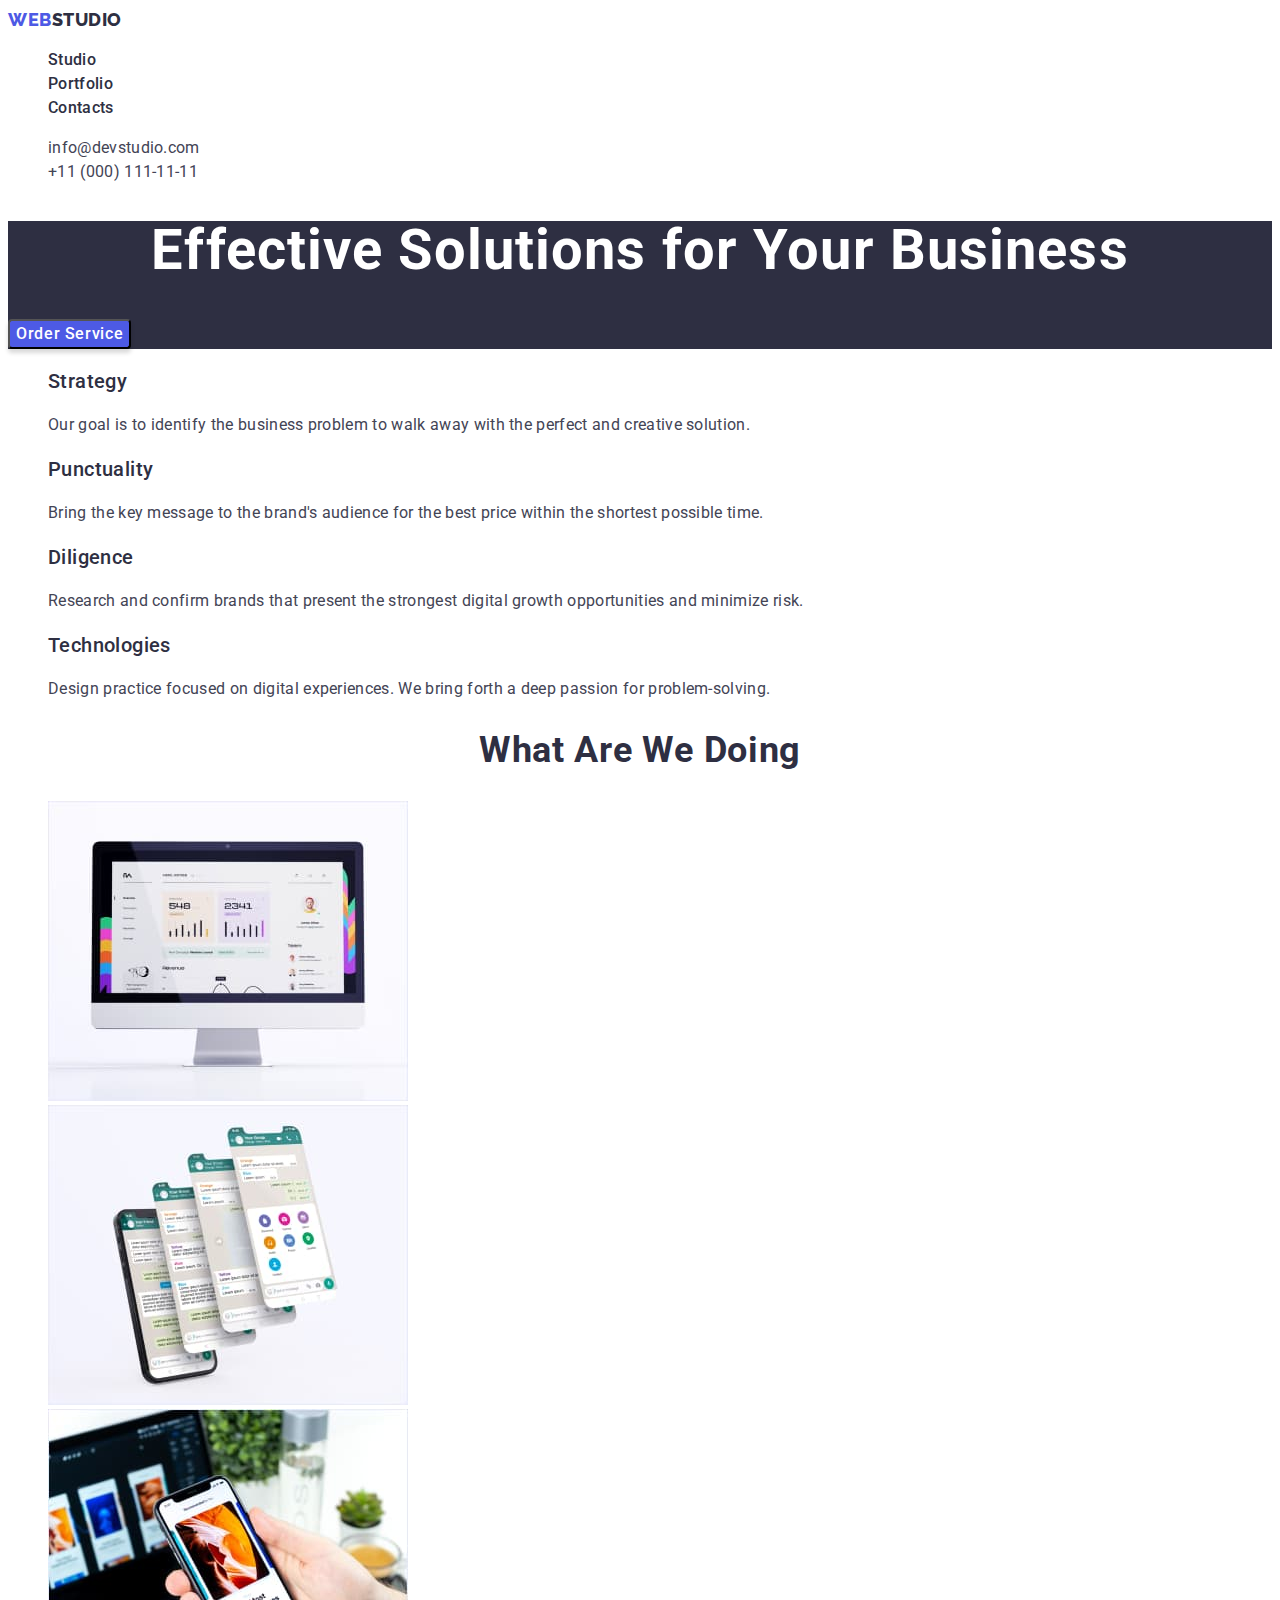
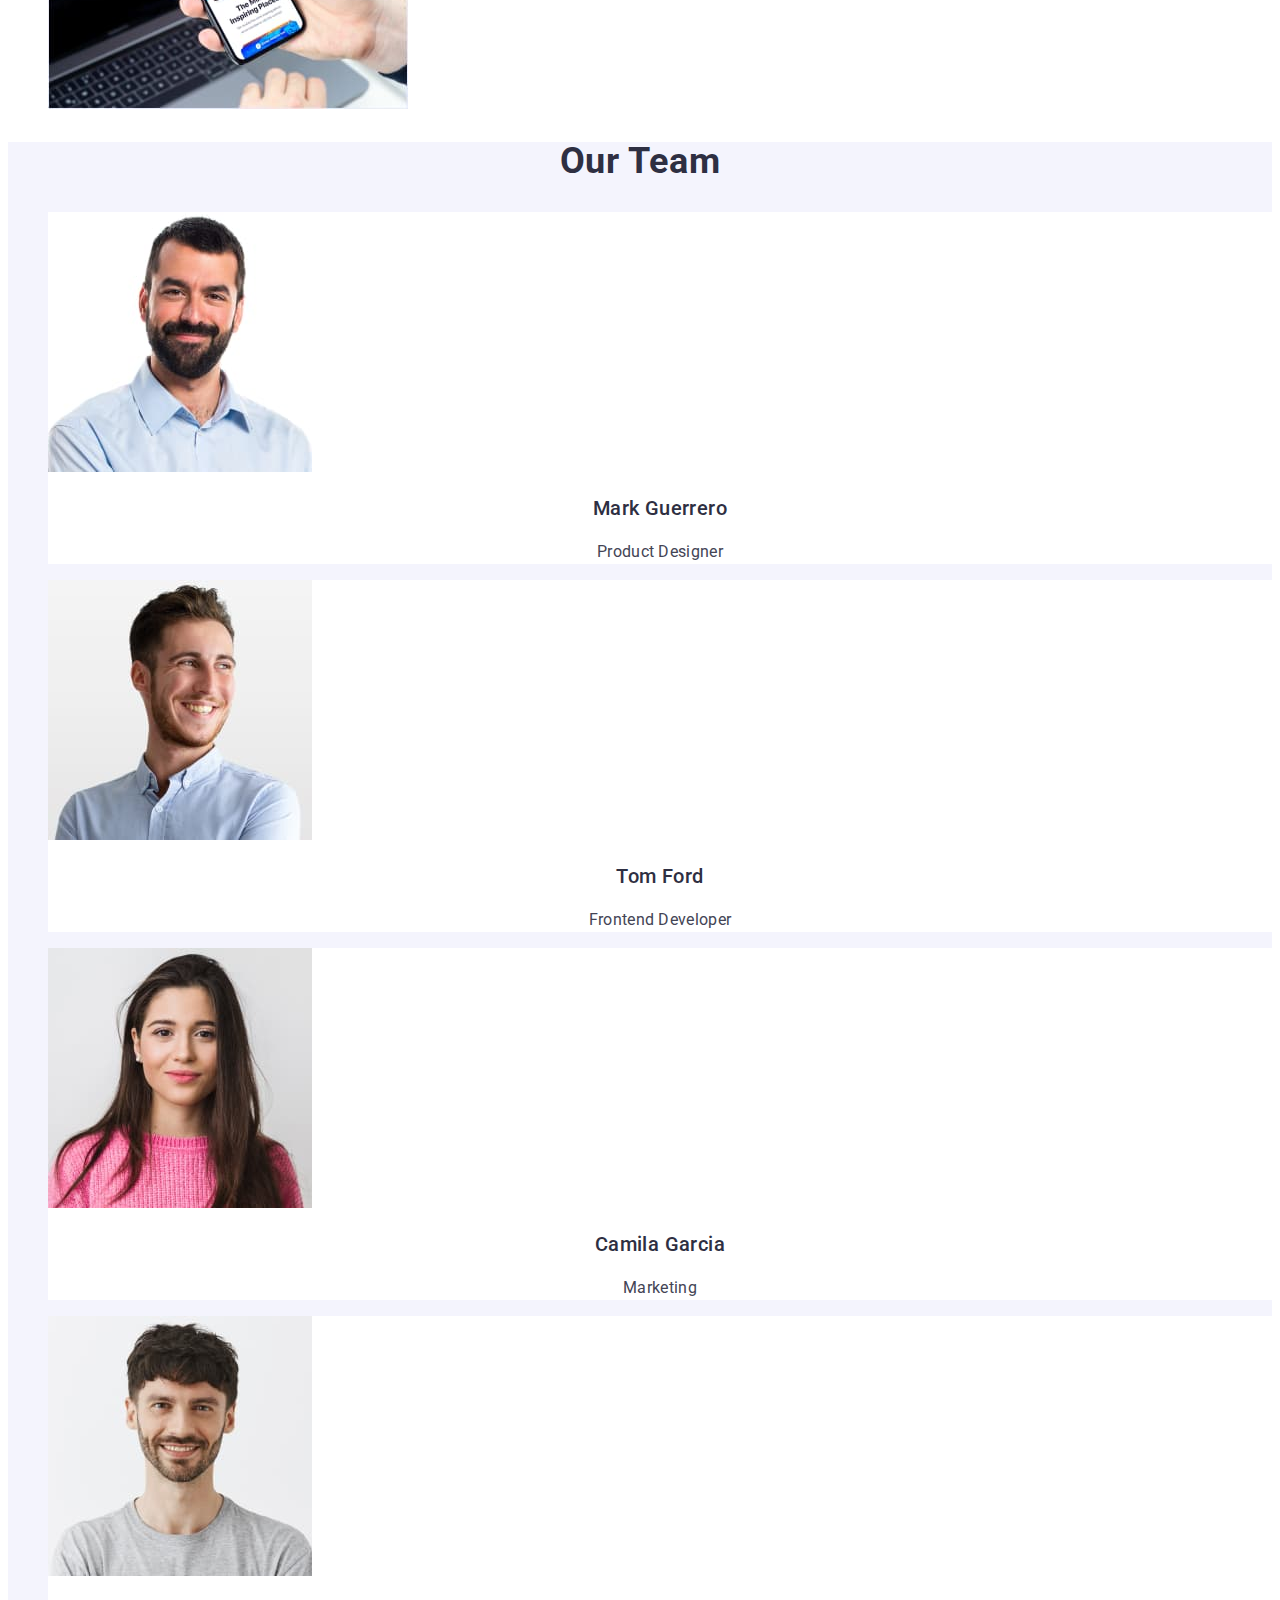
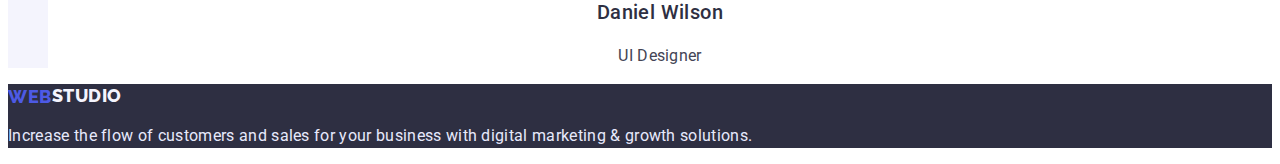
==== index.html @ 4cf808f2 "Initial commit" ====
<!DOCTYPE html>
<html lang="en">
  <head>
    <meta charset="UTF-8" />
    <meta http-equiv="X-UA-Compatible" content="IE=edge" />
    <meta name="viewport" content="width=device-width, initial-scale=1.0" />
    <title>Document</title>
    <link rel="preconnect" href="https://fonts.googleapis.com" />
    <link rel="preconnect" href="https://fonts.gstatic.com" crossorigin />
    <link
      href="https://fonts.googleapis.com/css2?family=Raleway:wght@800&family=Roboto:wght@400;500;700;900&display=swap"
      rel="stylesheet"
    />

    <link rel="stylesheet" href="./css/styles.css" />
  </head>
  <body class="body">
    <header class="header">
      <nav class="header-nav">
        <a class="logo link" href="./index.html"
          >Web<span class="header-logo">Studio</span></a
        >
        <ul class="header-list list">
          <li class="header-item">
            <a class="header-link link" href="./index.html">Studio</a>
          </li>
          <li class="header-item">
            <a class="header-link link" href="./portfolio.html">Portfolio</a>
          </li>
          <li class="header-item">
            <a class="header-link link" href="">Contacts</a>
          </li>
        </ul>
      </nav>
      <address class="adress">
        <ul class="address-list list">
          <li>
            <a class="address-mail link" href="mailto:info@devstudio.com"
              >info@devstudio.com</a
            >
          </li>
          <li>
            <a class="address-mail link" href="tel:+110001111111"
              >+11 (000) 111-11-11</a
            >
          </li>
        </ul>
      </address>
    </header>
    <main>
      <!-- section-1 -->
      <section class="hero">
        <h1 class="title">Effective Solutions for Your Business</h1>
        <button class="hero-button button" type="button">Order Service</button>
      </section>
      <!-- section-2 -->
      <section class="about">
        <h2 hidden class="hidden">About us</h2>
        <ul class="about-list list">
          <li>
            <h3 class="title-about">Strategy</h3>

            <p class="title-text">
              Our goal is to identify the business problem to walk away with the
              perfect and creative solution.
            </p>
          </li>

          <li>
            <h3 class="title-about">Punctuality</h3>

            <p class="title-text">
              Bring the key message to the brand's audience for the best price
              within the shortest possible time.
            </p>
          </li>

          <li>
            <h3 class="title-about">Diligence</h3>

            <p class="title-text">
              Research and confirm brands that present the strongest digital
              growth opportunities and minimize risk.
            </p>
          </li>

          <li>
            <h3 class="title-about">Technologies</h3>

            <p class="title-text">
              Design practice focused on digital experiences. We bring forth a
              deep passion for problem-solving.
            </p>
          </li>
        </ul>
      </section>
      <!-- section-3 -->
      <section class="programs">
        <h2 class="programs-title">What are we doing</h2>
        <ul class="programs-item list">
          <li class="programs-list">
            <img
              src="./images/img-1.jpg"
              alt="gadgets"
              width="360"
              height="300"
            />
          </li>
          <li class="programs-list">
            <img
              src="./images/img-2.jpg"
              alt="gadgets"
              width="360"
              height="300"
            />
          </li>
          <li class="programs-list">
            <img
              src="./images/img-3.jpg"
              alt="gadgets"
              width="360"
              height="300"
            />
          </li>
        </ul>
      </section>
      <!-- section-4 -->
      <section class="team">
        <h2 class="team-title">Our Team</h2>
        <ul class="team-item list">
          <li class="team-list">
            <img
              src="./images/img.jpg"
              alt="work people"
              width="264"
              height="260"
            />

            <h3 class="team-title-link">Mark Guerrero</h3>
            <p class="team-text">Product Designer</p>
          </li>

          <li class="team-list">
            <img
              src="./images/img-1.1.jpg"
              alt="work people"
              width="264"
              height="260"
            />

            <h3 class="team-title-link">Tom Ford</h3>
            <p class="team-text">Frontend Developer</p>
          </li>

          <li class="team-list">
            <img
              src="./images/img-2.2.jpg"
              alt="work people"
              width="264"
              height="260"
            />

            <h3 class="team-title-link">Camila Garcia</h3>
            <p class="team-text">Marketing</p>
          </li>

          <li class="team-list">
            <img
              src="./images/img-3.3.jpg"
              alt="work people"
              width="264"
              height="260"
            />

            <h3 class="team-title-link">Daniel Wilson</h3>
            <p class="team-text">UI Designer</p>
          </li>
        </ul>
      </section>
    </main>
    <!-- footer -->
    <footer class="footer">
      <a class="logo link" href="./index.html"
        >Web<span class="footer-logo">Studio</span></a
      >

      <p class="footer-text">
        Increase the flow of customers and sales for your business with digital
        marketing & growth solutions.
      </p>
    </footer>
  </body>
</html>
---- css/styles.css ----
body {
    font-family: 'Roboto', sans-serif;
    color: #434455
}
:root {
        --main-title-color: #ffffff ;
        --second-title-color: #2E2F42;
        --paragraph-title-font-family: 'Roboto',
        sans-serif;
        --adres-title-color: #434455;
        
}



/* логотип ----------------------------------------------------------*/
.link {
        text-decoration: none;
}


.logo {
        font-style: normal;
        font-weight: 800;
        font-family: 'Raleway', sans-serif;
        font-size: 18px;
        line-height: 1.17;
        display: flex;
        align-items: center;
        letter-spacing: 0.03em;
        text-transform: uppercase;
        color: #4D5AE5;
}


.header-logo {
        font-style: normal;
        font-weight: 800;
        font-family: 'Raleway', sans-serif;
        font-size: 18px;
        line-height: 1.33;
        display: flex;
        align-items: center;
        letter-spacing: 0.03em;
        text-transform: uppercase;
        color: #2E2F42;
}
/* адреса------------------------------------------------------------- */



.link {
        text-decoration: none;

}

.list {
        list-style: none;
}

.header-link {
        font-weight: 500;
        font-size: 16px;
        line-height: 1.5;
        letter-spacing: 0.02em;
        color: #2E2F42;
}
.link:is(:hover, :focus, :active) {
        color: #404bbf
}

.adress {
        font-style: normal;
}

.address-mail {
        font-family: var(--paragraph-title-font-family);
        font-weight: 400;
        font-size: 16px;
        line-height: 1.5;
        letter-spacing: 0.02em;
        color: var(--adres-title-color);
}
    
.address-tel {
        
        font-family: var(--paragraph-title-font-family);
        font-weight: 400;
        font-size: 16px;
        line-height: 1.5;
        letter-spacing: 0.02em;
        color: var(--adres-title-color);
}


/* секція 1 ---------------------------------------------------*/
.title {
        font-style: normal;
        font-weight: 700;
        font-size: 56px;
        line-height: 1.07;
        text-align: center;
        letter-spacing: 0.02em;
        color: #FFFFFF;
        
}

/* кнопки ---------------------------------------------*/
.hero-button{
        font-family: var(--paragraph-title-font-family);
        font-style: normal;
        font-weight: 500;
        font-size: 16px;
        line-height: 1.5;
        display: flex;
        align-items: center;
        letter-spacing: 0.04em;
        color: #FFFFFF;
        background: #4D5AE5;
        box-shadow: 0px 4px 4px rgba(0, 0, 0, 0.15);
        border-radius: 4px;
        cursor: pointer
}
.button:is(:hover, :focus, :active) {
        color: #FFFFFF;
        background: #404BBF;
}

.hero-btn-list {
        font-family: var(--paragraph-title-font-family);
        font-style: normal;
        font-weight: 500;
        font-size: 16px;
        line-height: 1.5;
        display: flex;
        align-items: center;
        text-align: center;
        letter-spacing: 0.04em;
        color: #4D5AE5;
        background: #F4F4FD;
        cursor: pointer

}


.btn:hover {
        color: #FFFFFF;
        background: #404BBF;
}

.btn:focus {
        color:#FFFFFF;
        background: #404BBF;
}
.btn:active {
        color: #FFFFFF;
}



/* hero -------------------------------------------*/


.hero {
background: var(--second-title-color);
}



/* секція  2 ----------------------------------------------------*/


.title-about {
        font-style: normal;
        font-weight: 500;
        font-size: 20px;
        line-height: 1.2;
        letter-spacing: 0.02em;
        color: var(--second-title-color);
}

.title-text {
        
        font-size: 16px;
        line-height: 1.5;
        letter-spacing: 0.02em;
        color: var(--adres-title-color);
}


/* секція  3 ----------------------------------------------------------*/
.list {
        list-style: none;
}
.programs-title {
        font-style: normal;
        font-weight: 700;
        font-size: 36px;
        line-height: 1.11;
        text-align: center;
        letter-spacing: 0.02em;
        text-transform: capitalize;
        color: #2E2F42;
}
/* секція  4 ----------------------------------------------------*/
.team {
        background: #F4F4FD;
}
.team-list {
        background: #FFFFFF;
                
}

.team-title {
        font-style: normal;
        font-weight: 700;
        font-size: 36px;
        line-height: 1.11;
        text-align: center;
        letter-spacing: 0.02em;
        text-transform: capitalize;
        color: #2E2F42;
}



.team-title-link {
        font-style: normal;
        font-weight: 500;
        font-size: 20px;
        line-height: 1.2;
        text-align: center;
        letter-spacing: 0.02em;
        color: #2E2F42;
}

.team-text {
        
        font-size: 16px;
        line-height: 1.5;
        text-align: center;
        letter-spacing: 0.02em;
        color: var(--adres-title-color);
}


/* футер -----------------------------------------------------------*/

.logo {
        font-style: normal;
        font-weight: 800;
        font-family: 'Raleway', sans-serif;
        font-size: 18px;
        line-height: 1.17;
        display: flex;
        align-items: center;
        letter-spacing: 0.03em;
        text-transform: uppercase;
        color: #4D5AE5;
}


.footer-logo {
        font-style: normal;
        font-weight: 800;
        font-family: 'Raleway', sans-serif;
        font-size: 18px;
        line-height: 1.33;
        display: flex;
        align-items: center;
        letter-spacing: 0.03em;
        text-transform: uppercase;
        color: #f4f4fd;
}

.footer-text {
        
        font-size: 16px;
        line-height: 1.5;
        letter-spacing: 0.02em;
        color: #E7E9FC;
        
}
.footer {
background: var(--second-title-color);
}
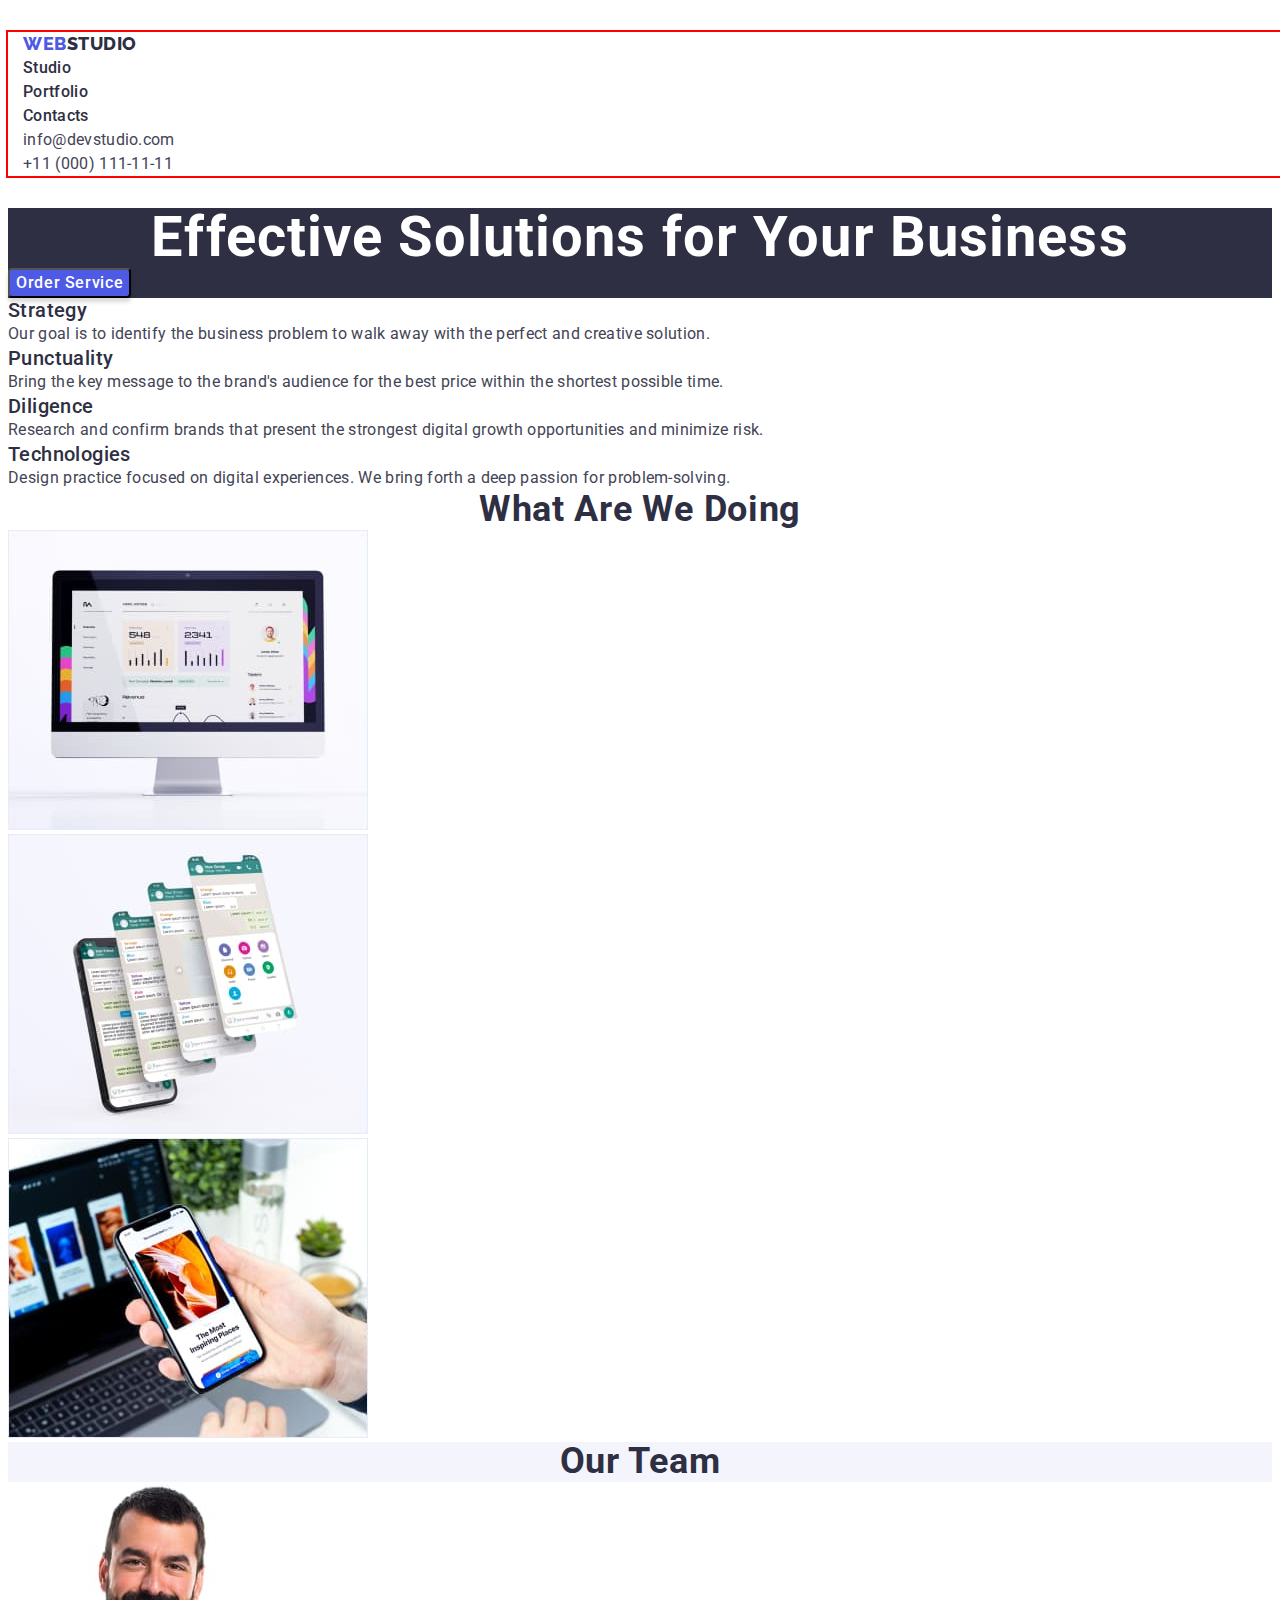
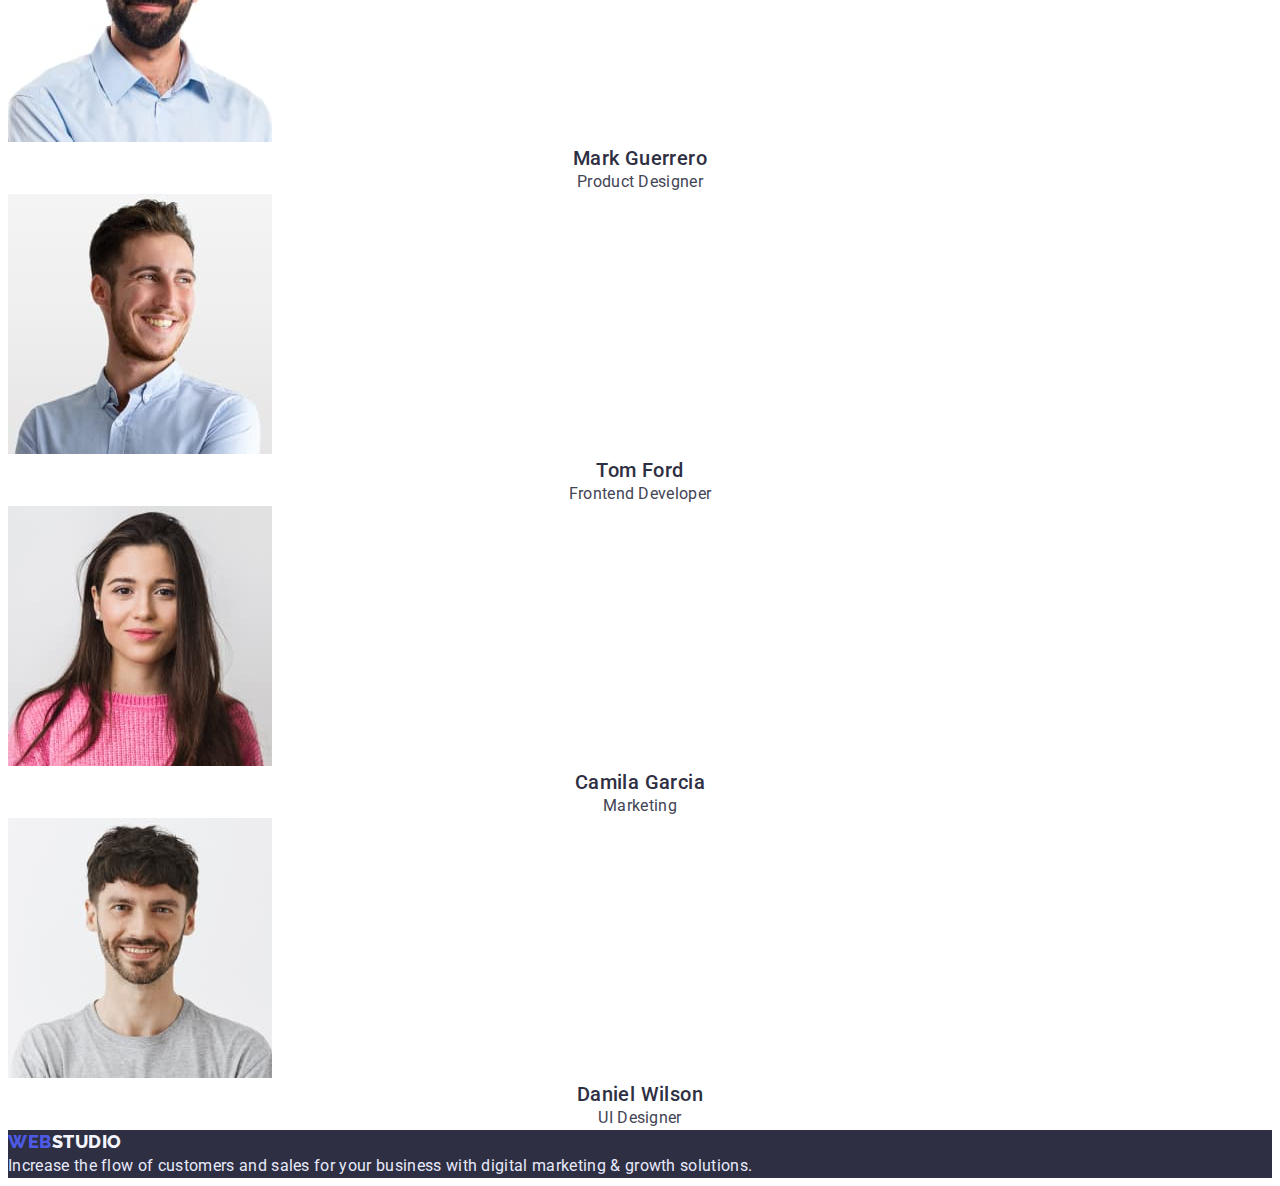
==== commit 3ced36f9: "1" ====
--- a/index.html
+++ b/index.html
@@ -11,42 +11,52 @@
       href="https://fonts.googleapis.com/css2?family=Raleway:wght@800&family=Roboto:wght@400;500;700;900&display=swap"
       rel="stylesheet"
     />
+    <link
+      rel="stylesheet"
+      href="https://cdnjs.cloudflare.com/ajax/libs/modern-normalize/1.1.0/modern-normalize.min.css"
+      integrity="sha512-wpPYUAdjBVSE4KJnH1VR1HeZfpl1ub8YT/NKx4PuQ5NmX2tKuGu6U/JRp5y+Y8XG2tV+wKQpNHVUX03MfMFn9Q=="
+      crossorigin="anonymous"
+      referrerpolicy="no-referrer"
+    />
 
     <link rel="stylesheet" href="./css/styles.css" />
   </head>
   <body class="body">
     <header class="header">
-      <nav class="header-nav">
-        <a class="logo link" href="./index.html"
-          >Web<span class="header-logo">Studio</span></a
-        >
-        <ul class="header-list list">
-          <li class="header-item">
-            <a class="header-link link" href="./index.html">Studio</a>
-          </li>
-          <li class="header-item">
-            <a class="header-link link" href="./portfolio.html">Portfolio</a>
-          </li>
-          <li class="header-item">
-            <a class="header-link link" href="">Contacts</a>
-          </li>
-        </ul>
-      </nav>
-      <address class="adress">
-        <ul class="address-list list">
-          <li>
-            <a class="address-mail link" href="mailto:info@devstudio.com"
-              >info@devstudio.com</a
-            >
-          </li>
-          <li>
-            <a class="address-mail link" href="tel:+110001111111"
-              >+11 (000) 111-11-11</a
-            >
-          </li>
-        </ul>
-      </address>
+      <div class="container">
+        <nav class="header-nav">
+          <a class="logo link" href="./index.html"
+            >Web<span class="header-logo">Studio</span></a
+          >
+          <ul class="header-list list">
+            <li class="header-item">
+              <a class="header-link link" href="./index.html">Studio</a>
+            </li>
+            <li class="header-item">
+              <a class="header-link link" href="./portfolio.html">Portfolio</a>
+            </li>
+            <li class="header-item">
+              <a class="header-link link" href="">Contacts</a>
+            </li>
+          </ul>
+        </nav>
+        <address class="adress">
+          <ul class="address-list list">
+            <li>
+              <a class="address-mail link" href="mailto:info@devstudio.com"
+                >info@devstudio.com</a
+              >
+            </li>
+            <li>
+              <a class="address-mail link" href="tel:+110001111111"
+                >+11 (000) 111-11-11</a
+              >
+            </li>
+          </ul>
+        </address>
+      </div>
     </header>
+
     <main>
       <!-- section-1 -->
       <section class="hero">
--- a/css/styles.css
+++ b/css/styles.css
@@ -10,12 +10,37 @@
         --adres-title-color: #434455;
         
 }
+/* resset------------------------------------------------------------- */
+
+p, h1, h2, h3, h4, h5, h6 {
+        margin: 0;
+}
+ul {
+        padding-left: 0;
+        margin: 0;
+}
+button, btn {
+        cursor: pointer;
+}
 
 
 
 /* логотип ----------------------------------------------------------*/
+.container {
+        width: 1470px;
+        padding-left: 15px;
+        padding-right: 15px;
+        margin: 0 auto;
+        outline: 2px solid red;
+}
+
+
 .link {
         text-decoration: none;
+}
+.header {
+        padding-top: 24px;
+        padding-bottom: 32px;
 }
 
 
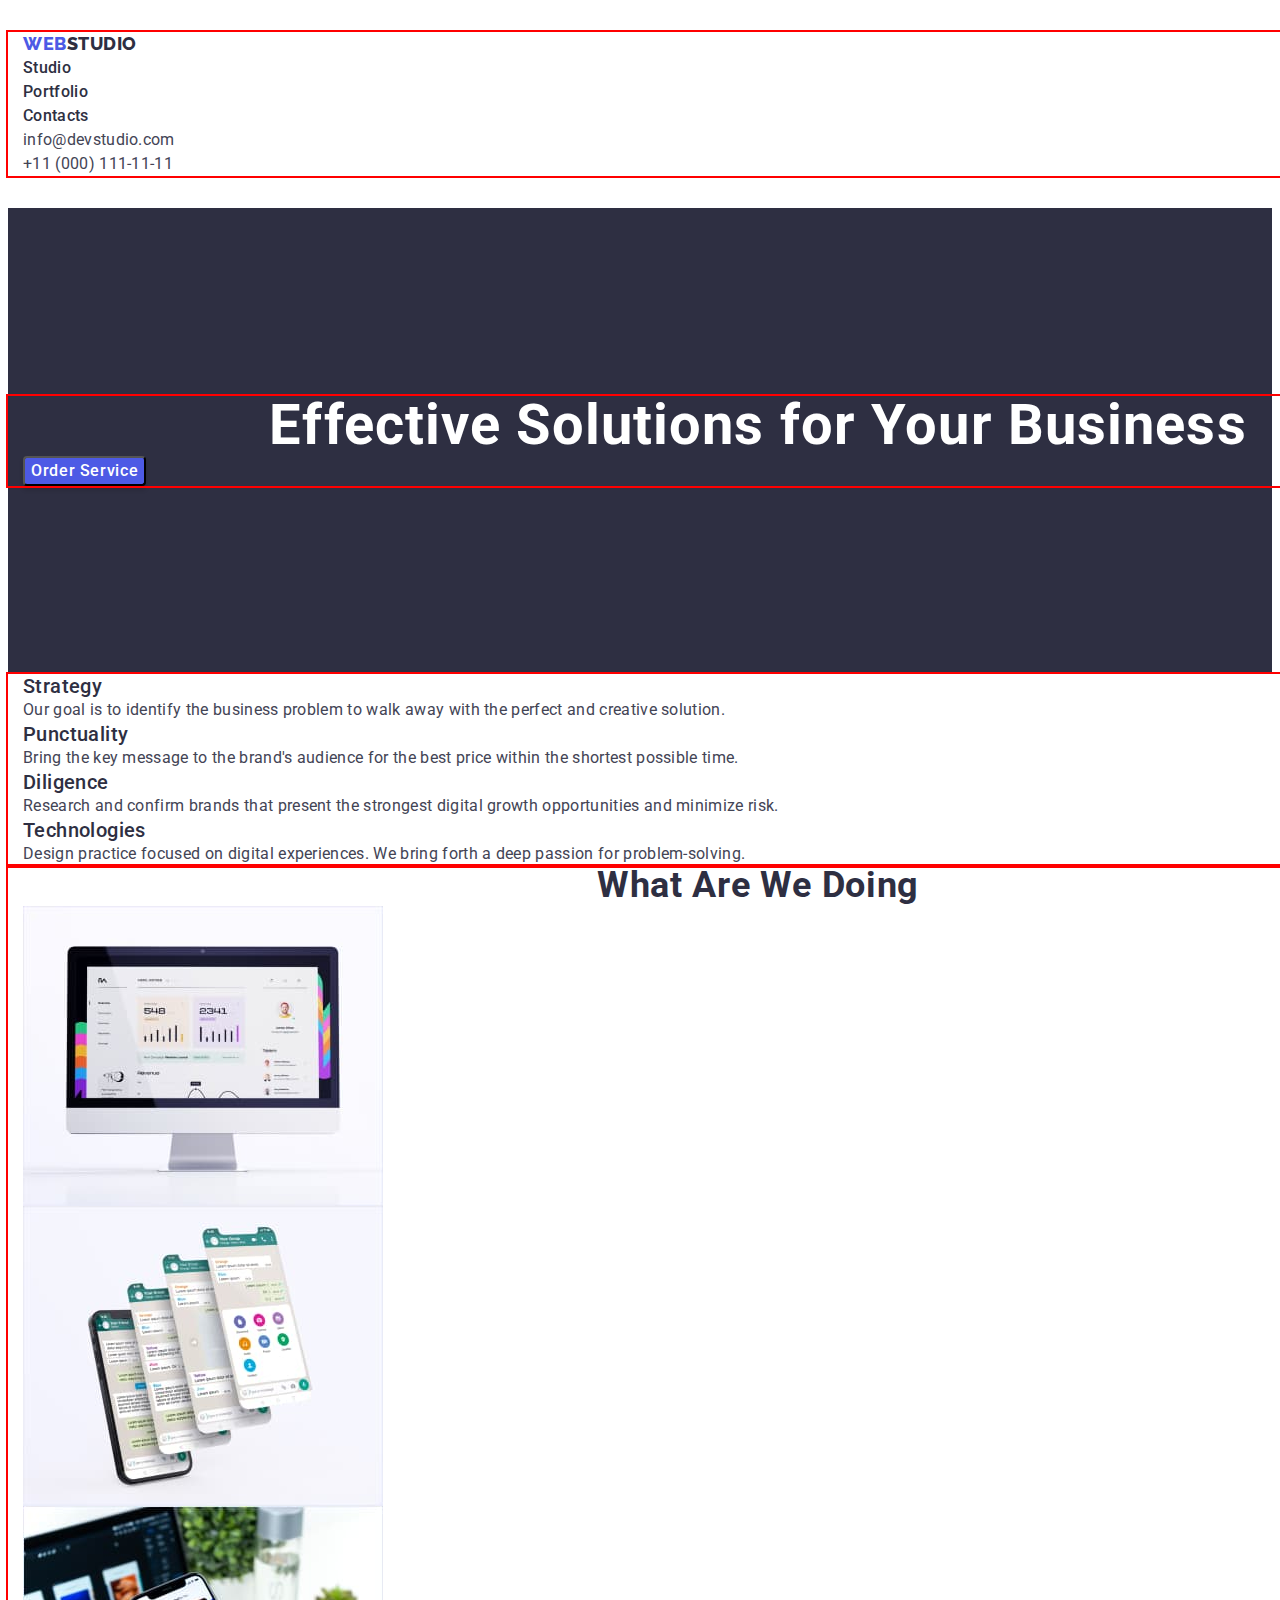
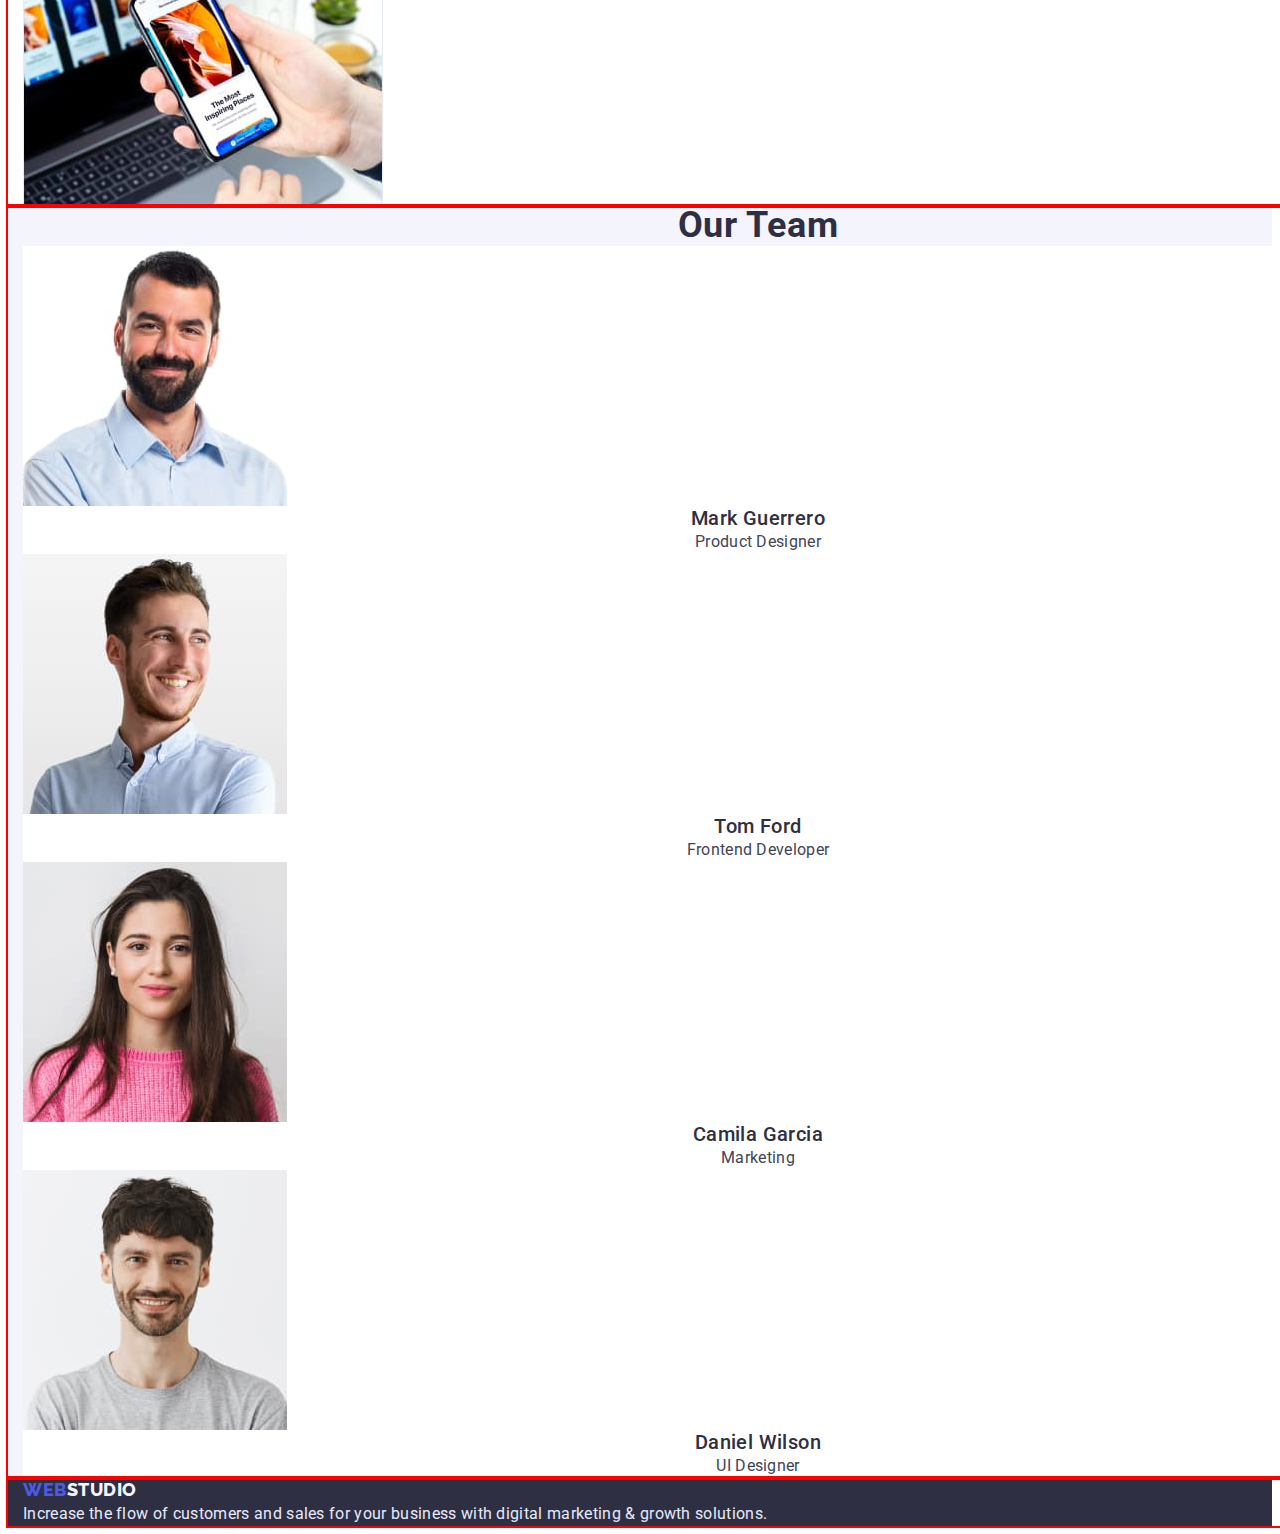
==== commit adbac06e: "1" ====
--- a/index.html
+++ b/index.html
@@ -59,145 +59,159 @@
 
     <main>
       <!-- section-1 -->
+
       <section class="hero">
-        <h1 class="title">Effective Solutions for Your Business</h1>
-        <button class="hero-button button" type="button">Order Service</button>
-      </section>
+        <div class="container">
+          <h1 class="title">Effective Solutions for Your Business</h1>
+          <button class="hero-button button" type="button">
+            Order Service
+          </button>
+        </div>
+      </section>
+
       <!-- section-2 -->
       <section class="about">
-        <h2 hidden class="hidden">About us</h2>
-        <ul class="about-list list">
-          <li>
-            <h3 class="title-about">Strategy</h3>
-
-            <p class="title-text">
-              Our goal is to identify the business problem to walk away with the
-              perfect and creative solution.
-            </p>
-          </li>
-
-          <li>
-            <h3 class="title-about">Punctuality</h3>
-
-            <p class="title-text">
-              Bring the key message to the brand's audience for the best price
-              within the shortest possible time.
-            </p>
-          </li>
-
-          <li>
-            <h3 class="title-about">Diligence</h3>
-
-            <p class="title-text">
-              Research and confirm brands that present the strongest digital
-              growth opportunities and minimize risk.
-            </p>
-          </li>
-
-          <li>
-            <h3 class="title-about">Technologies</h3>
-
-            <p class="title-text">
-              Design practice focused on digital experiences. We bring forth a
-              deep passion for problem-solving.
-            </p>
-          </li>
-        </ul>
+        <div class="container">
+          <h2 hidden class="hidden">About us</h2>
+          <ul class="about-list list">
+            <li>
+              <h3 class="title-about">Strategy</h3>
+
+              <p class="title-text">
+                Our goal is to identify the business problem to walk away with
+                the perfect and creative solution.
+              </p>
+            </li>
+
+            <li>
+              <h3 class="title-about">Punctuality</h3>
+
+              <p class="title-text">
+                Bring the key message to the brand's audience for the best price
+                within the shortest possible time.
+              </p>
+            </li>
+
+            <li>
+              <h3 class="title-about">Diligence</h3>
+
+              <p class="title-text">
+                Research and confirm brands that present the strongest digital
+                growth opportunities and minimize risk.
+              </p>
+            </li>
+
+            <li>
+              <h3 class="title-about">Technologies</h3>
+
+              <p class="title-text">
+                Design practice focused on digital experiences. We bring forth a
+                deep passion for problem-solving.
+              </p>
+            </li>
+          </ul>
+        </div>
       </section>
       <!-- section-3 -->
       <section class="programs">
-        <h2 class="programs-title">What are we doing</h2>
-        <ul class="programs-item list">
-          <li class="programs-list">
-            <img
-              src="./images/img-1.jpg"
-              alt="gadgets"
-              width="360"
-              height="300"
-            />
-          </li>
-          <li class="programs-list">
-            <img
-              src="./images/img-2.jpg"
-              alt="gadgets"
-              width="360"
-              height="300"
-            />
-          </li>
-          <li class="programs-list">
-            <img
-              src="./images/img-3.jpg"
-              alt="gadgets"
-              width="360"
-              height="300"
-            />
-          </li>
-        </ul>
+        <div class="container">
+          <h2 class="programs-title">What are we doing</h2>
+          <ul class="programs-item list">
+            <li class="programs-list">
+              <img
+                src="./images/img-1.jpg"
+                alt="gadgets"
+                width="360"
+                height="300"
+              />
+            </li>
+            <li class="programs-list">
+              <img
+                src="./images/img-2.jpg"
+                alt="gadgets"
+                width="360"
+                height="300"
+              />
+            </li>
+            <li class="programs-list">
+              <img
+                src="./images/img-3.jpg"
+                alt="gadgets"
+                width="360"
+                height="300"
+              />
+            </li>
+          </ul>
+        </div>
       </section>
       <!-- section-4 -->
       <section class="team">
-        <h2 class="team-title">Our Team</h2>
-        <ul class="team-item list">
-          <li class="team-list">
-            <img
-              src="./images/img.jpg"
-              alt="work people"
-              width="264"
-              height="260"
-            />
-
-            <h3 class="team-title-link">Mark Guerrero</h3>
-            <p class="team-text">Product Designer</p>
-          </li>
-
-          <li class="team-list">
-            <img
-              src="./images/img-1.1.jpg"
-              alt="work people"
-              width="264"
-              height="260"
-            />
-
-            <h3 class="team-title-link">Tom Ford</h3>
-            <p class="team-text">Frontend Developer</p>
-          </li>
-
-          <li class="team-list">
-            <img
-              src="./images/img-2.2.jpg"
-              alt="work people"
-              width="264"
-              height="260"
-            />
-
-            <h3 class="team-title-link">Camila Garcia</h3>
-            <p class="team-text">Marketing</p>
-          </li>
-
-          <li class="team-list">
-            <img
-              src="./images/img-3.3.jpg"
-              alt="work people"
-              width="264"
-              height="260"
-            />
-
-            <h3 class="team-title-link">Daniel Wilson</h3>
-            <p class="team-text">UI Designer</p>
-          </li>
-        </ul>
+        <div class="container">
+          <h2 class="team-title">Our Team</h2>
+          <ul class="team-item list">
+            <li class="team-list">
+              <img
+                src="./images/img.jpg"
+                alt="work people"
+                width="264"
+                height="260"
+              />
+
+              <h3 class="team-title-link">Mark Guerrero</h3>
+              <p class="team-text">Product Designer</p>
+            </li>
+
+            <li class="team-list">
+              <img
+                src="./images/img-1.1.jpg"
+                alt="work people"
+                width="264"
+                height="260"
+              />
+
+              <h3 class="team-title-link">Tom Ford</h3>
+              <p class="team-text">Frontend Developer</p>
+            </li>
+
+            <li class="team-list">
+              <img
+                src="./images/img-2.2.jpg"
+                alt="work people"
+                width="264"
+                height="260"
+              />
+
+              <h3 class="team-title-link">Camila Garcia</h3>
+              <p class="team-text">Marketing</p>
+            </li>
+
+            <li class="team-list">
+              <img
+                src="./images/img-3.3.jpg"
+                alt="work people"
+                width="264"
+                height="260"
+              />
+
+              <h3 class="team-title-link">Daniel Wilson</h3>
+              <p class="team-text">UI Designer</p>
+            </li>
+          </ul>
+        </div>
       </section>
     </main>
     <!-- footer -->
     <footer class="footer">
-      <a class="logo link" href="./index.html"
-        >Web<span class="footer-logo">Studio</span></a
-      >
-
-      <p class="footer-text">
-        Increase the flow of customers and sales for your business with digital
-        marketing & growth solutions.
-      </p>
+      <div class="container">
+        <a class="logo link" href="./index.html"
+          >Web<span class="footer-logo">Studio</span></a
+        >
+
+        <p class="footer-text">
+          Increase the flow of customers and sales for your business with
+          digital marketing & growth solutions.
+        </p>
+      </div>
     </footer>
   </body>
 </html>
--- a/css/styles.css
+++ b/css/styles.css
@@ -9,6 +9,10 @@
         sans-serif;
         --adres-title-color: #434455;
         
+}
+
+img {
+        display: block;
 }
 /* resset------------------------------------------------------------- */
 
@@ -188,6 +192,8 @@
 
 .hero {
 background: var(--second-title-color);
+padding-top: 188px;
+padding-bottom: 188px;
 }
 
 
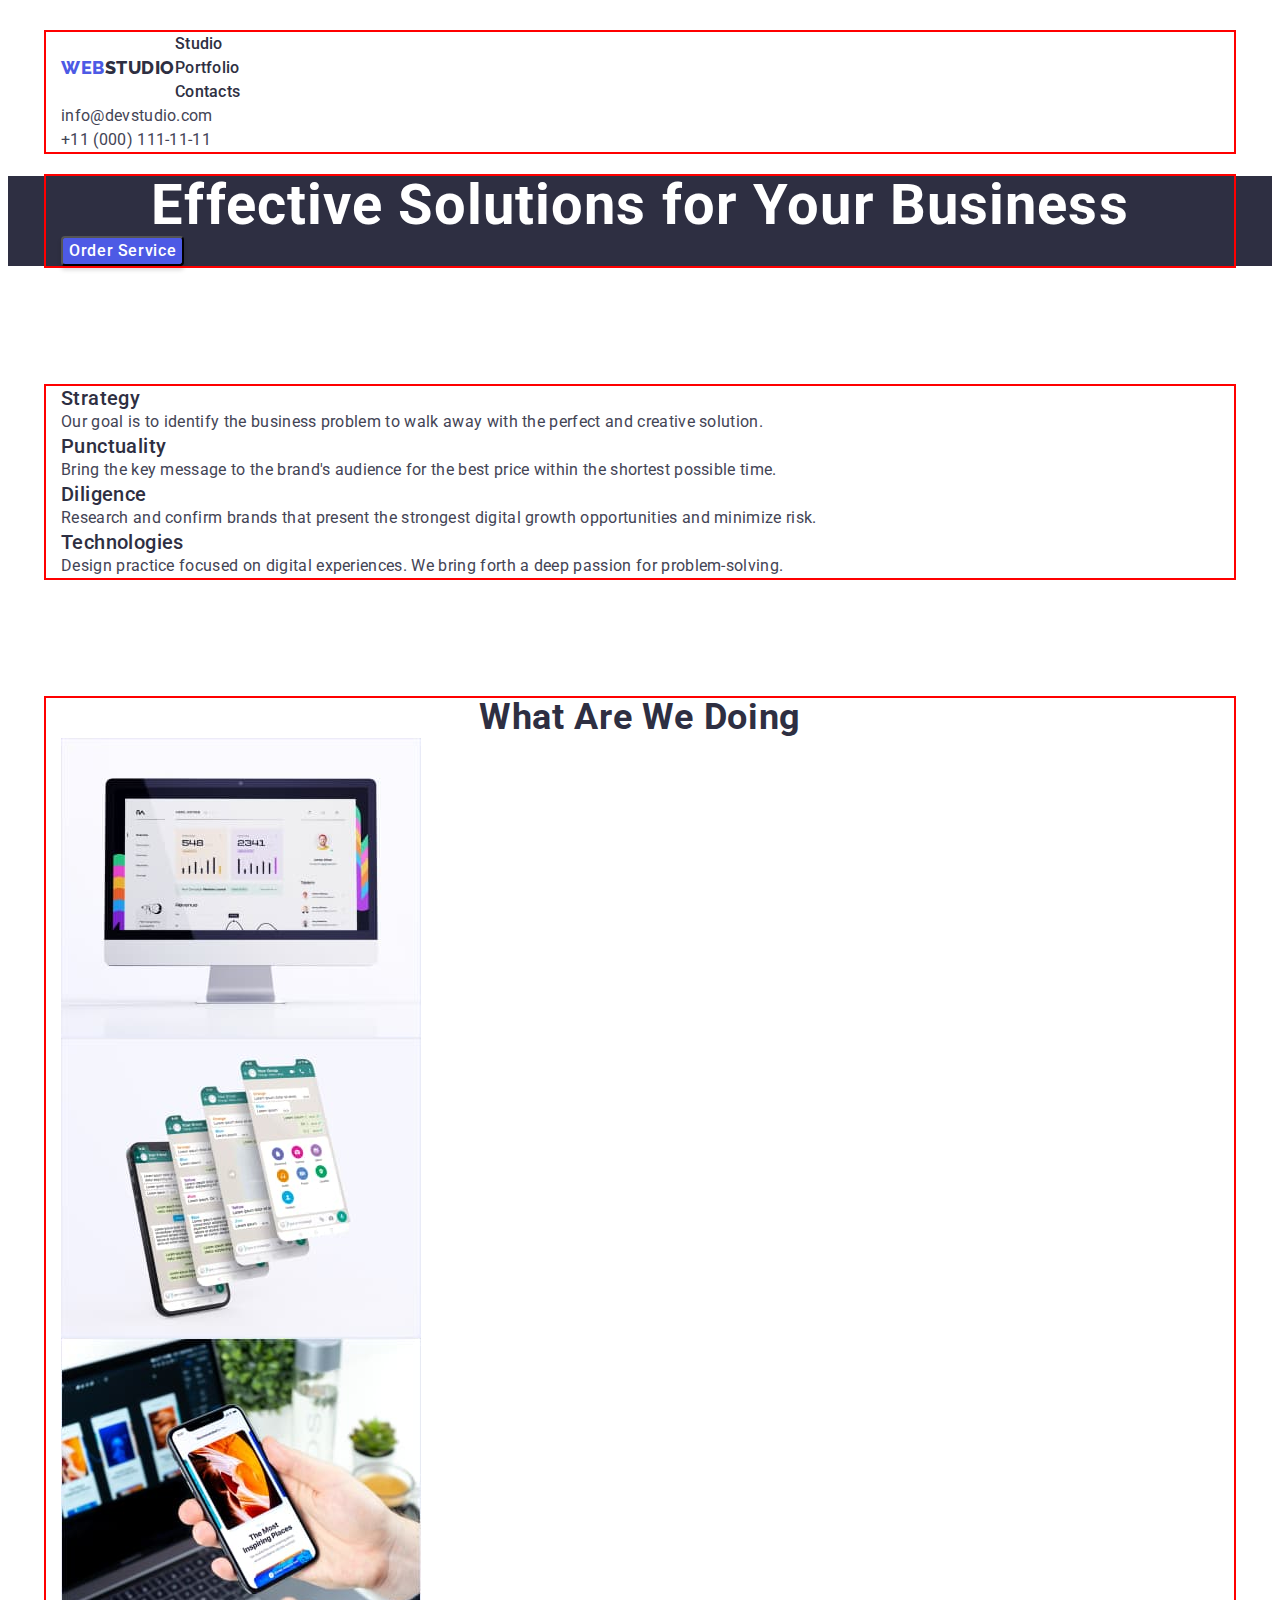
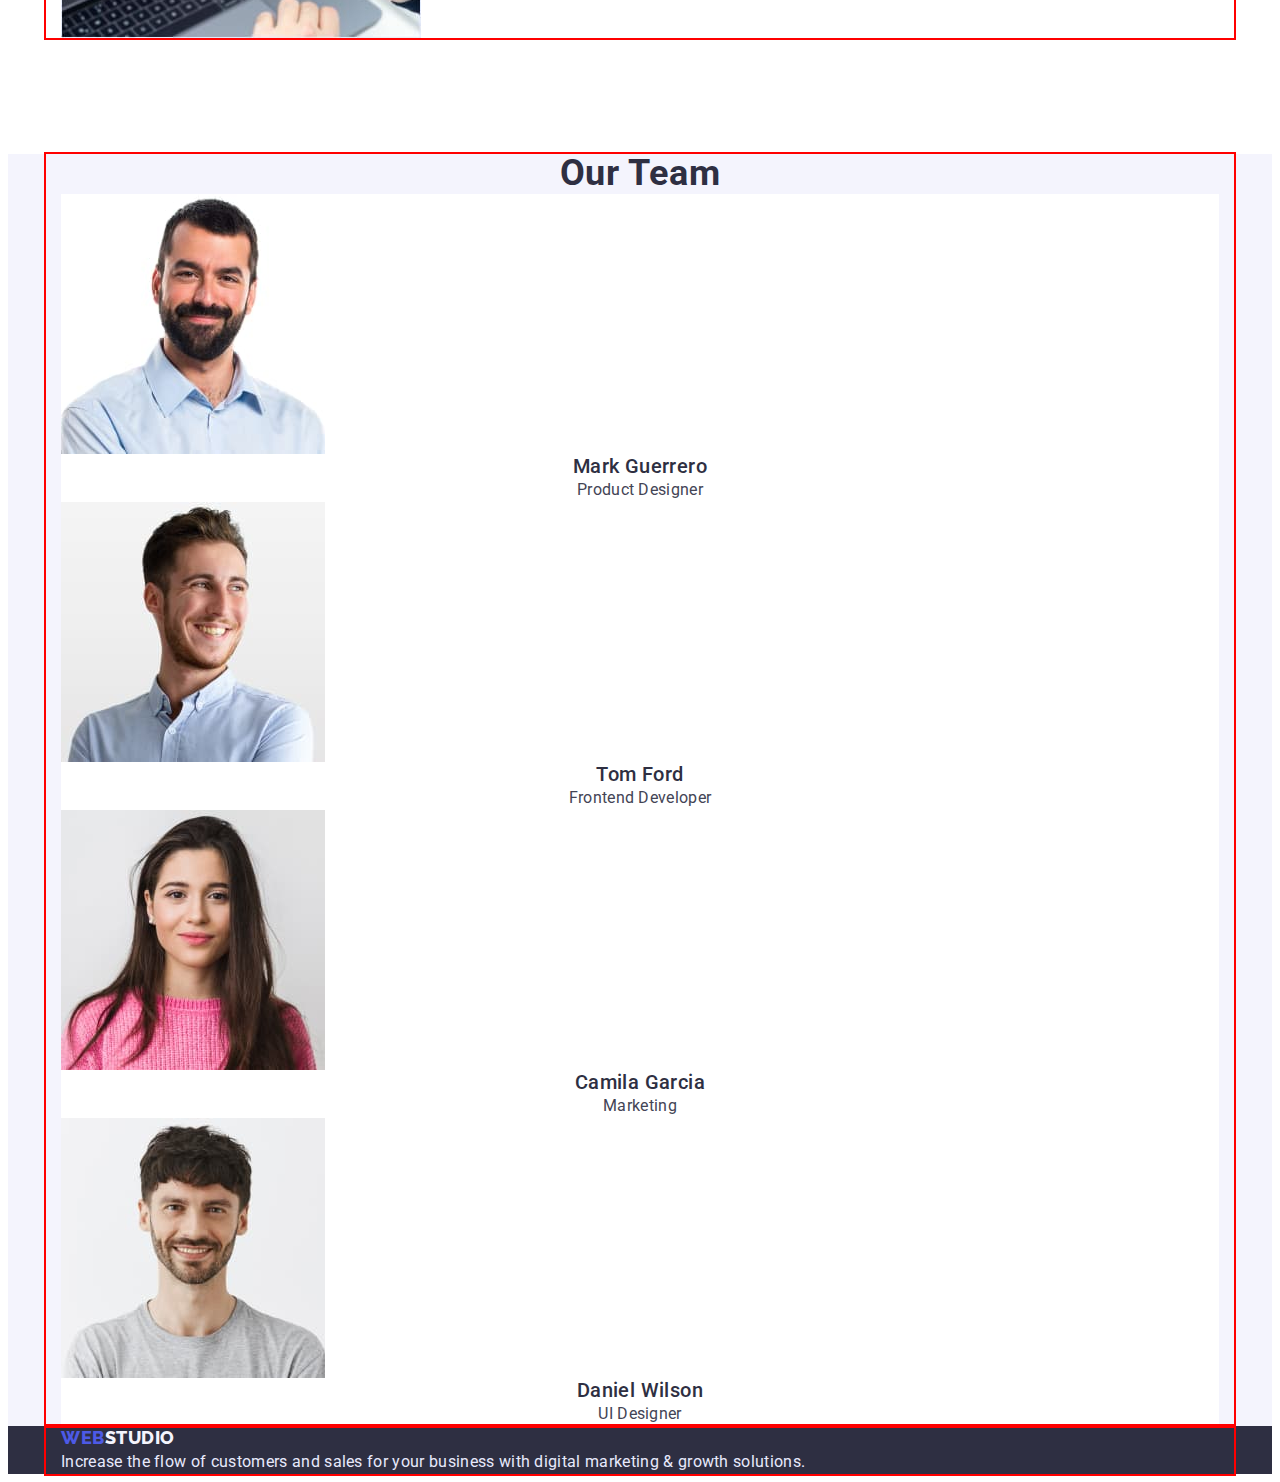
==== commit 3e4f2196: "1" ====
--- a/index.html
+++ b/index.html
@@ -23,7 +23,7 @@
   </head>
   <body class="body">
     <header class="header">
-      <div class="container">
+      <div class="container web-container">
         <nav class="header-nav">
           <a class="logo link" href="./index.html"
             >Web<span class="header-logo">Studio</span></a
--- a/css/styles.css
+++ b/css/styles.css
@@ -31,12 +31,18 @@
 
 /* логотип ----------------------------------------------------------*/
 .container {
-        width: 1470px;
+        width: 1158px;
         padding-left: 15px;
         padding-right: 15px;
         margin: 0 auto;
         outline: 2px solid red;
-}
+
+       
+}
+
+
+
+
 
 
 .link {
@@ -44,7 +50,12 @@
 }
 .header {
         padding-top: 24px;
-        padding-bottom: 32px;
+        padding-bottom: 24px;
+        
+}
+
+.header-nav {
+        display: flex;
 }
 
 
@@ -192,15 +203,17 @@
 
 .hero {
 background: var(--second-title-color);
-padding-top: 188px;
-padding-bottom: 188px;
+
 }
 
 
 
 /* секція  2 ----------------------------------------------------*/
 
-
+.about {
+        padding-top: 120px;
+        padding-bottom: 120px;
+}
 .title-about {
         font-style: normal;
         font-weight: 500;
@@ -232,6 +245,10 @@
         letter-spacing: 0.02em;
         text-transform: capitalize;
         color: #2E2F42;
+}
+
+.programs {
+        padding-bottom: 116px;
 }
 /* секція  4 ----------------------------------------------------*/
 .team {
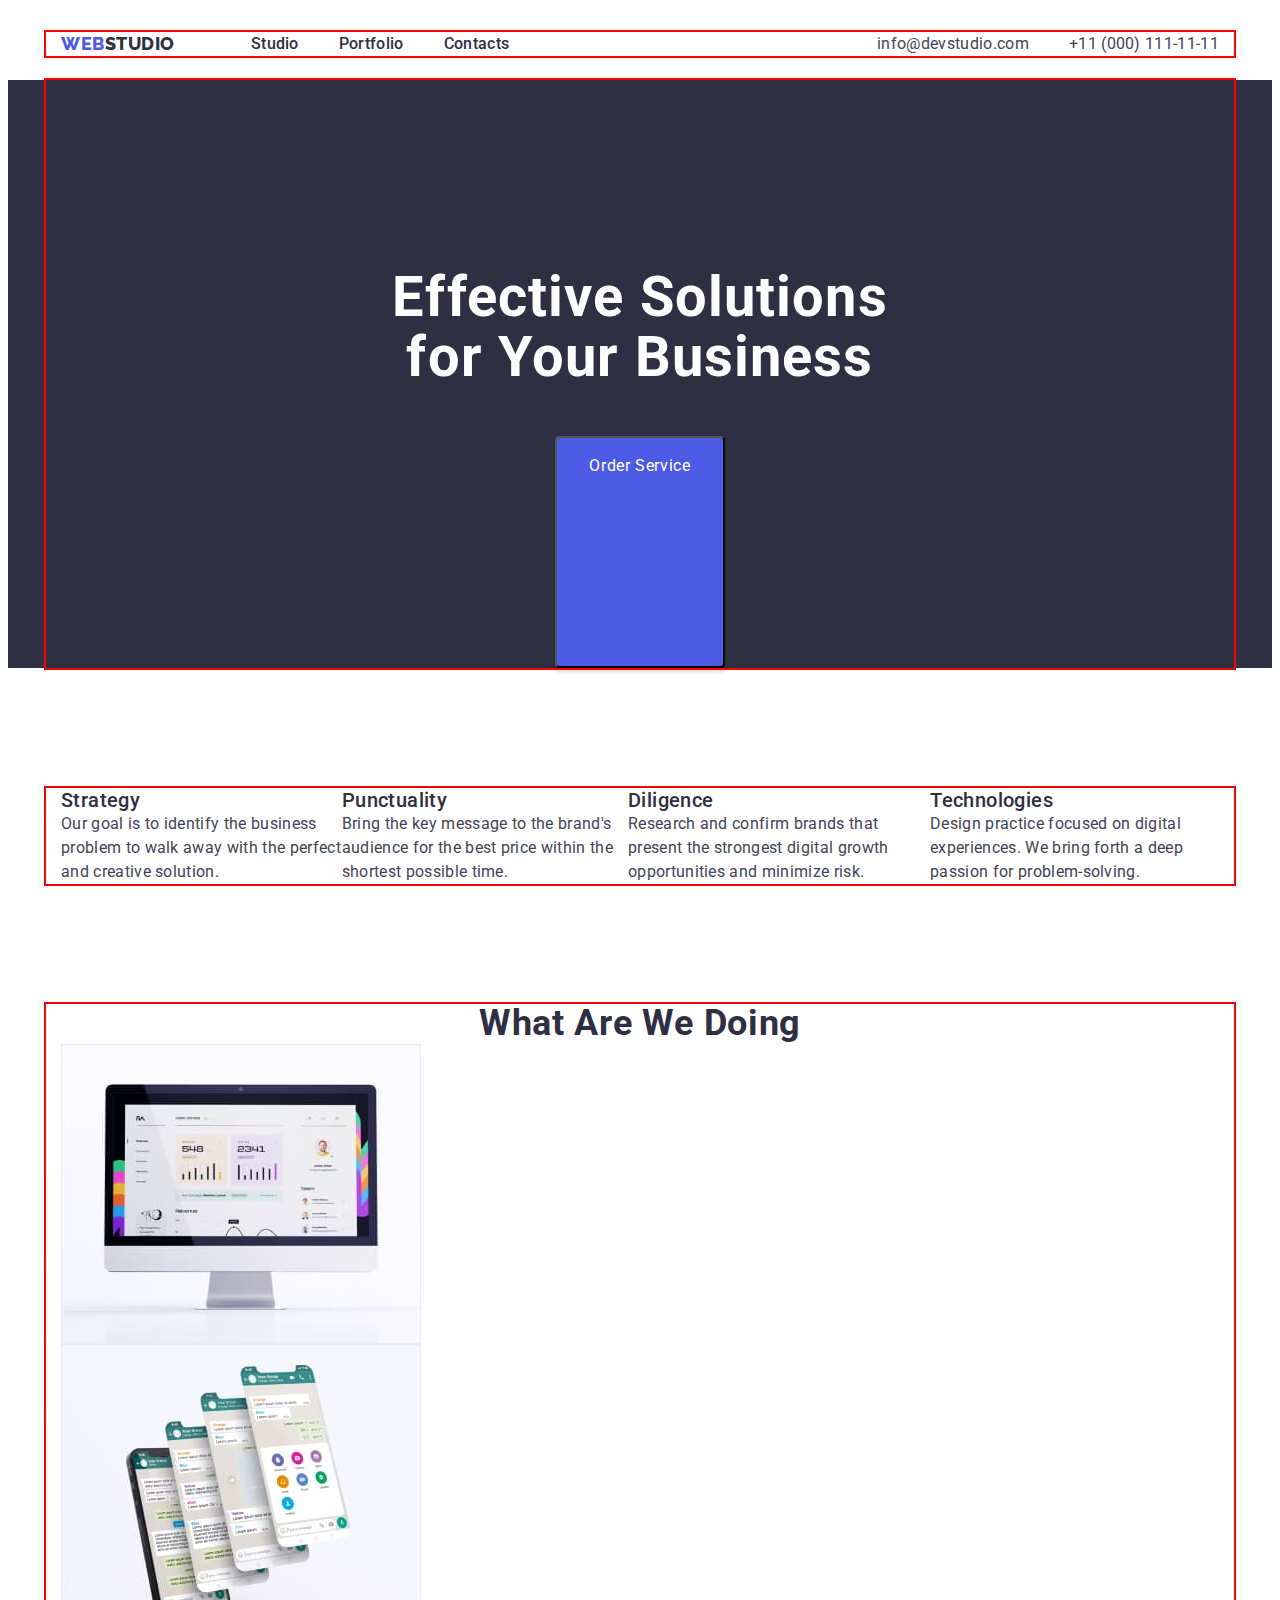
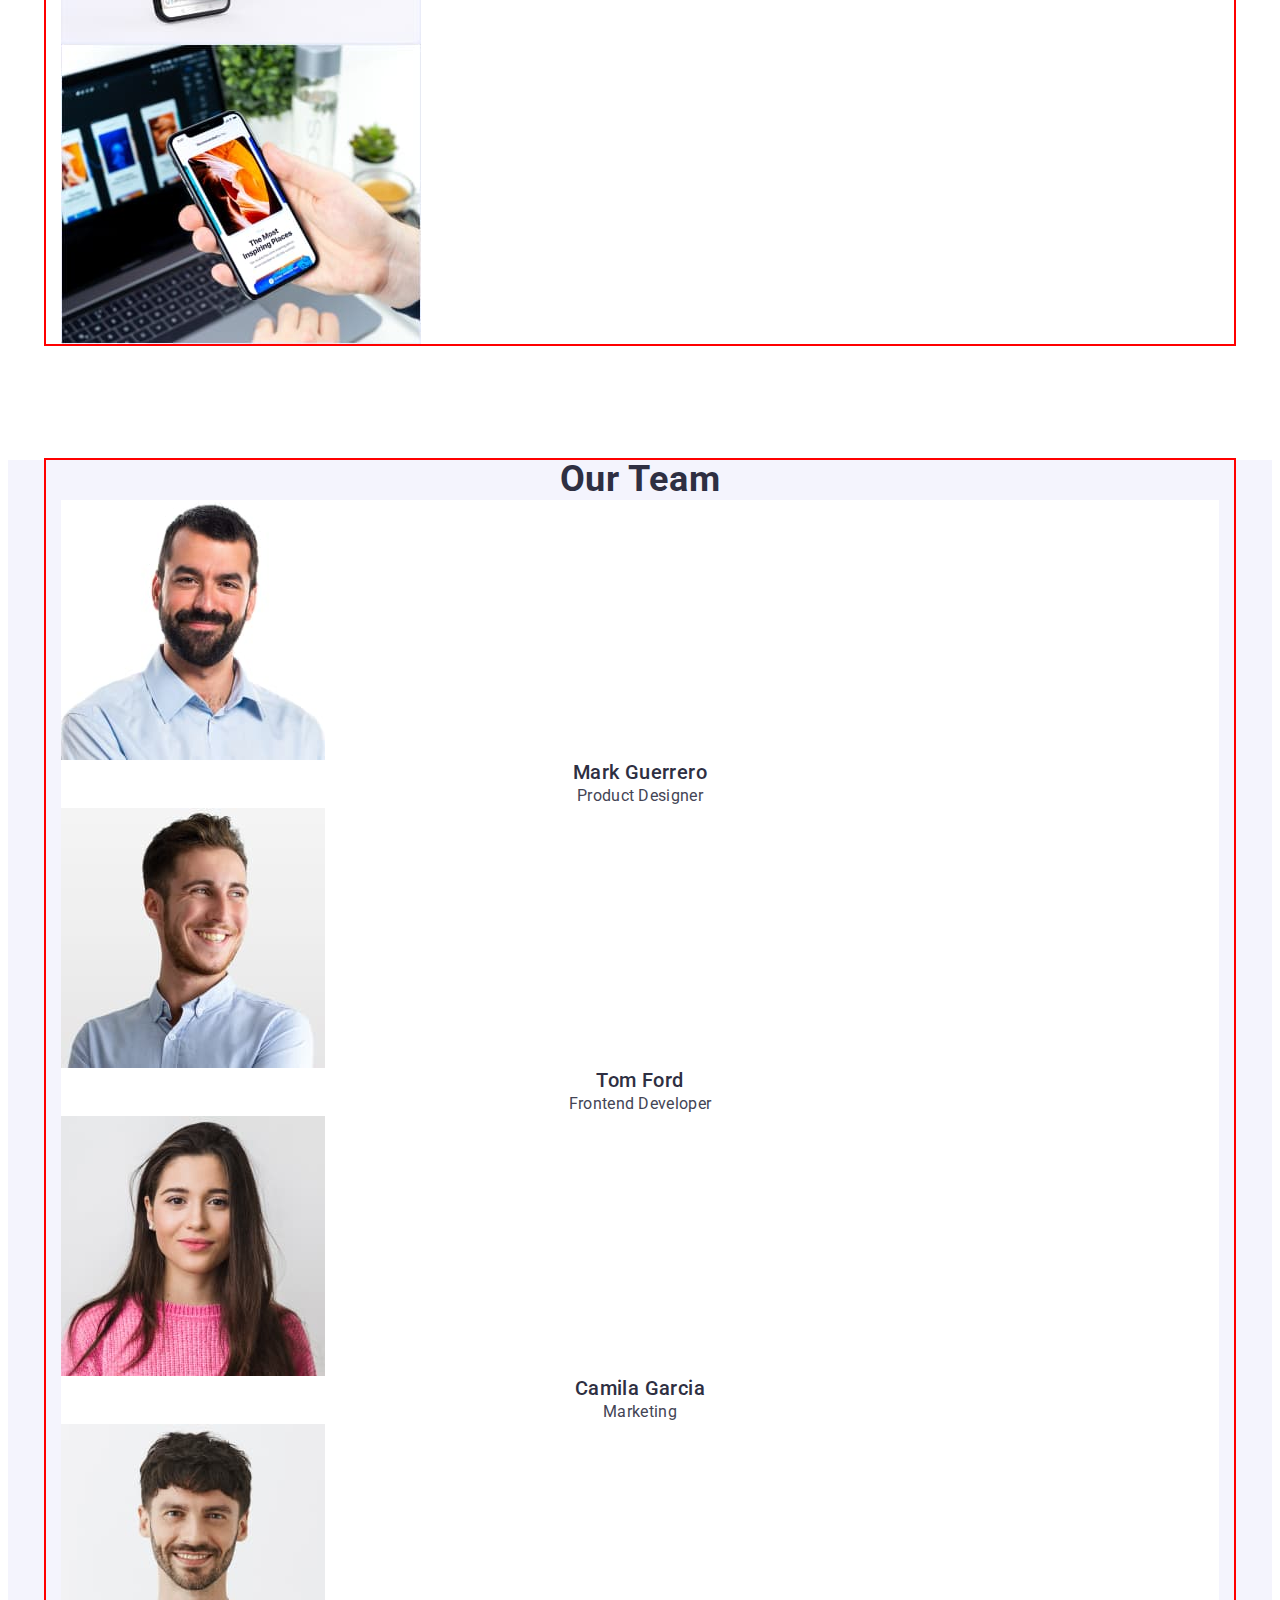
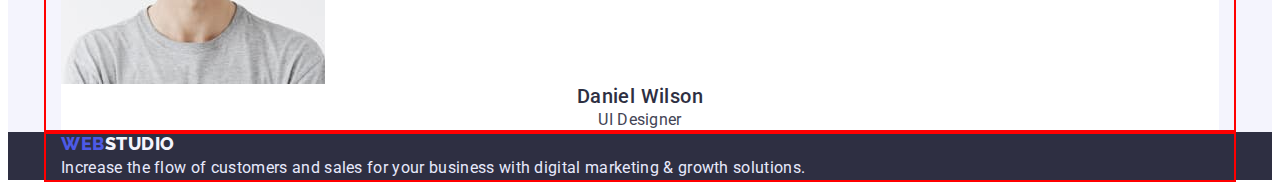
==== commit 4b2bc151: "1" ====
--- a/index.html
+++ b/index.html
@@ -61,7 +61,7 @@
       <!-- section-1 -->
 
       <section class="hero">
-        <div class="container">
+        <div class="container hero-title">
           <h1 class="title">Effective Solutions for Your Business</h1>
           <button class="hero-button button" type="button">
             Order Service
--- a/css/styles.css
+++ b/css/styles.css
@@ -40,9 +40,20 @@
        
 }
 
-
-
-
+.web-container {
+       display: flex;
+       align-items: center; 
+justify-content: space-between;
+}
+
+.header-list {
+        display: flex;
+        gap: 40px;
+}
+
+.header-link {
+        
+}
 
 
 .link {
@@ -55,9 +66,286 @@
 }
 
 .header-nav {
-        display: flex;
-}
-
+       display: flex;
+       align-items: center;
+}
+
+
+.logo {
+        font-style: normal;
+        font-weight: 800;
+        font-family: 'Raleway', sans-serif;
+        font-size: 18px;
+        line-height: 1.33;
+        display: flex;
+        align-items: center;
+        letter-spacing: 0.03em;
+        text-transform: uppercase;
+        color: #4D5AE5;
+        margin-right: 76px;
+}
+
+
+.header-logo {
+        font-style: normal;
+        font-weight: 800;
+        font-family: 'Raleway', sans-serif;
+        font-size: 18px;
+        line-height: 1.33;
+        display: flex;
+        align-items: center;
+        letter-spacing: 0.03em;
+        text-transform: uppercase;
+        color: #2E2F42;
+}
+/* адреса------------------------------------------------------------- */
+
+.address-list {
+        display: flex;
+        gap: 40px;
+}
+
+.link {
+        text-decoration: none;
+
+}
+
+.list {
+        list-style: none;
+}
+
+.header-link {
+        font-weight: 500;
+        font-size: 16px;
+        line-height: 1.5;
+        letter-spacing: 0.02em;
+        color: #2E2F42;
+}
+.link:is(:hover, :focus, :active) {
+        color: #404bbf
+}
+
+.adress {
+        font-style: normal;
+}
+
+.address-mail {
+        font-family: var(--paragraph-title-font-family);
+        font-weight: 400;
+        font-size: 16px;
+        line-height: 1.5;
+        letter-spacing: 0.02em;
+        color: var(--adres-title-color);
+}
+.tel {
+        
+}
+    
+.address-tel {
+        
+        font-family: var(--paragraph-title-font-family);
+        font-weight: 400;
+        font-size: 16px;
+        line-height: 1.5;
+        letter-spacing: 0.02em;
+        color: var(--adres-title-color);
+}
+
+
+/* секція 1 ---------------------------------------------------*/
+.title {
+        width: 496px;
+        font-size: 56px;
+        line-height: 1.07;
+        text-align: center;
+        letter-spacing: 0.02em;
+        color: #FFFFFF;
+
+        padding-top: 188px;
+        
+        margin: 0 auto;
+        
+}
+
+.hero {
+       
+        
+}
+
+/* кнопки ---------------------------------------------*/
+
+.hero-title {
+text-align: center;
+}
+.hero-button{
+        font-family: var(--paragraph-title-font-family);
+        font-size: 16px;
+        line-height: 1.5;
+        letter-spacing: 0.04em;
+        color: #FFFFFF;
+        background: #4D5AE5;
+        box-shadow: 0px 4px 4px rgba(0, 0, 0, 0.15);
+        border-radius: 4px;
+        
+        text-align: center;
+        padding: 16px 32px;
+        margin-top: 48px;
+        padding-bottom: 188px;
+
+        
+}
+
+
+
+.button:is(:hover, :focus, :active) {
+        color: #FFFFFF;
+        background: #404BBF;
+}
+
+.hero-list {
+       margin-left: 271px;
+        display: flex;
+                flex-wrap: wrap;
+                column-gap: 24px;
+                
+}
+
+.hero-btn-list {
+        font-family: var(--paragraph-title-font-family);
+        font-style: normal;
+        font-weight: 500;
+        font-size: 16px;
+        line-height: 1.5;
+        display: flex;
+        align-items: center;
+        text-align: center;
+        letter-spacing: 0.04em;
+        color: #4D5AE5;
+        background: #F4F4FD;
+        cursor: pointer
+        display: flex;
+        flex-direction: row;
+        justify-content: center;
+        align-items: center;
+        padding: 12px 24px;
+
+}
+
+
+.btn:hover {
+        color: #FFFFFF;
+        background: #404BBF;
+}
+
+.btn:focus {
+        color:#FFFFFF;
+        background: #404BBF;
+}
+.btn:active {
+        color: #FFFFFF;
+}
+
+
+
+/* hero -------------------------------------------*/
+
+
+.hero {
+background: var(--second-title-color);
+
+}
+
+
+
+/* секція  2 ----------------------------------------------------*/
+
+.about-list {
+        display: flex;
+}
+
+.about {
+        padding-top: 120px;
+        padding-bottom: 120px;
+}
+.title-about {
+        font-style: normal;
+        font-weight: 500;
+        font-size: 20px;
+        line-height: 1.2;
+        letter-spacing: 0.02em;
+        color: var(--second-title-color);
+}
+
+.title-text {
+        
+        font-size: 16px;
+        line-height: 1.5;
+        letter-spacing: 0.02em;
+        color: var(--adres-title-color);
+}
+
+
+/* секція  3 ----------------------------------------------------------*/
+.list {
+        list-style: none;
+}
+.programs-title {
+        font-style: normal;
+        font-weight: 700;
+        font-size: 36px;
+        line-height: 1.11;
+        text-align: center;
+        letter-spacing: 0.02em;
+        text-transform: capitalize;
+        color: #2E2F42;
+}
+
+.programs {
+        padding-bottom: 116px;
+}
+/* секція  4 ----------------------------------------------------*/
+.team {
+        background: #F4F4FD;
+}
+.team-list {
+        background: #FFFFFF;
+                
+}
+
+.team-title {
+        font-style: normal;
+        font-weight: 700;
+        font-size: 36px;
+        line-height: 1.11;
+        text-align: center;
+        letter-spacing: 0.02em;
+        text-transform: capitalize;
+        color: #2E2F42;
+}
+
+
+
+.team-title-link {
+        font-style: normal;
+        font-weight: 500;
+        font-size: 20px;
+        line-height: 1.2;
+        text-align: center;
+        letter-spacing: 0.02em;
+        color: #2E2F42;
+}
+
+.team-text {
+        
+        font-size: 16px;
+        line-height: 1.5;
+        text-align: center;
+        letter-spacing: 0.02em;
+        color: var(--adres-title-color);
+}
+
+
+/* футер -----------------------------------------------------------*/
 
 .logo {
         font-style: normal;
@@ -73,7 +361,7 @@
 }
 
 
-.header-logo {
+.footer-logo {
         font-style: normal;
         font-weight: 800;
         font-family: 'Raleway', sans-serif;
@@ -83,241 +371,6 @@
         align-items: center;
         letter-spacing: 0.03em;
         text-transform: uppercase;
-        color: #2E2F42;
-}
-/* адреса------------------------------------------------------------- */
-
-
-
-.link {
-        text-decoration: none;
-
-}
-
-.list {
-        list-style: none;
-}
-
-.header-link {
-        font-weight: 500;
-        font-size: 16px;
-        line-height: 1.5;
-        letter-spacing: 0.02em;
-        color: #2E2F42;
-}
-.link:is(:hover, :focus, :active) {
-        color: #404bbf
-}
-
-.adress {
-        font-style: normal;
-}
-
-.address-mail {
-        font-family: var(--paragraph-title-font-family);
-        font-weight: 400;
-        font-size: 16px;
-        line-height: 1.5;
-        letter-spacing: 0.02em;
-        color: var(--adres-title-color);
-}
-    
-.address-tel {
-        
-        font-family: var(--paragraph-title-font-family);
-        font-weight: 400;
-        font-size: 16px;
-        line-height: 1.5;
-        letter-spacing: 0.02em;
-        color: var(--adres-title-color);
-}
-
-
-/* секція 1 ---------------------------------------------------*/
-.title {
-        font-style: normal;
-        font-weight: 700;
-        font-size: 56px;
-        line-height: 1.07;
-        text-align: center;
-        letter-spacing: 0.02em;
-        color: #FFFFFF;
-        
-}
-
-/* кнопки ---------------------------------------------*/
-.hero-button{
-        font-family: var(--paragraph-title-font-family);
-        font-style: normal;
-        font-weight: 500;
-        font-size: 16px;
-        line-height: 1.5;
-        display: flex;
-        align-items: center;
-        letter-spacing: 0.04em;
-        color: #FFFFFF;
-        background: #4D5AE5;
-        box-shadow: 0px 4px 4px rgba(0, 0, 0, 0.15);
-        border-radius: 4px;
-        cursor: pointer
-}
-.button:is(:hover, :focus, :active) {
-        color: #FFFFFF;
-        background: #404BBF;
-}
-
-.hero-btn-list {
-        font-family: var(--paragraph-title-font-family);
-        font-style: normal;
-        font-weight: 500;
-        font-size: 16px;
-        line-height: 1.5;
-        display: flex;
-        align-items: center;
-        text-align: center;
-        letter-spacing: 0.04em;
-        color: #4D5AE5;
-        background: #F4F4FD;
-        cursor: pointer
-
-}
-
-
-.btn:hover {
-        color: #FFFFFF;
-        background: #404BBF;
-}
-
-.btn:focus {
-        color:#FFFFFF;
-        background: #404BBF;
-}
-.btn:active {
-        color: #FFFFFF;
-}
-
-
-
-/* hero -------------------------------------------*/
-
-
-.hero {
-background: var(--second-title-color);
-
-}
-
-
-
-/* секція  2 ----------------------------------------------------*/
-
-.about {
-        padding-top: 120px;
-        padding-bottom: 120px;
-}
-.title-about {
-        font-style: normal;
-        font-weight: 500;
-        font-size: 20px;
-        line-height: 1.2;
-        letter-spacing: 0.02em;
-        color: var(--second-title-color);
-}
-
-.title-text {
-        
-        font-size: 16px;
-        line-height: 1.5;
-        letter-spacing: 0.02em;
-        color: var(--adres-title-color);
-}
-
-
-/* секція  3 ----------------------------------------------------------*/
-.list {
-        list-style: none;
-}
-.programs-title {
-        font-style: normal;
-        font-weight: 700;
-        font-size: 36px;
-        line-height: 1.11;
-        text-align: center;
-        letter-spacing: 0.02em;
-        text-transform: capitalize;
-        color: #2E2F42;
-}
-
-.programs {
-        padding-bottom: 116px;
-}
-/* секція  4 ----------------------------------------------------*/
-.team {
-        background: #F4F4FD;
-}
-.team-list {
-        background: #FFFFFF;
-                
-}
-
-.team-title {
-        font-style: normal;
-        font-weight: 700;
-        font-size: 36px;
-        line-height: 1.11;
-        text-align: center;
-        letter-spacing: 0.02em;
-        text-transform: capitalize;
-        color: #2E2F42;
-}
-
-
-
-.team-title-link {
-        font-style: normal;
-        font-weight: 500;
-        font-size: 20px;
-        line-height: 1.2;
-        text-align: center;
-        letter-spacing: 0.02em;
-        color: #2E2F42;
-}
-
-.team-text {
-        
-        font-size: 16px;
-        line-height: 1.5;
-        text-align: center;
-        letter-spacing: 0.02em;
-        color: var(--adres-title-color);
-}
-
-
-/* футер -----------------------------------------------------------*/
-
-.logo {
-        font-style: normal;
-        font-weight: 800;
-        font-family: 'Raleway', sans-serif;
-        font-size: 18px;
-        line-height: 1.17;
-        display: flex;
-        align-items: center;
-        letter-spacing: 0.03em;
-        text-transform: uppercase;
-        color: #4D5AE5;
-}
-
-
-.footer-logo {
-        font-style: normal;
-        font-weight: 800;
-        font-family: 'Raleway', sans-serif;
-        font-size: 18px;
-        line-height: 1.33;
-        display: flex;
-        align-items: center;
-        letter-spacing: 0.03em;
-        text-transform: uppercase;
         color: #f4f4fd;
 }
 
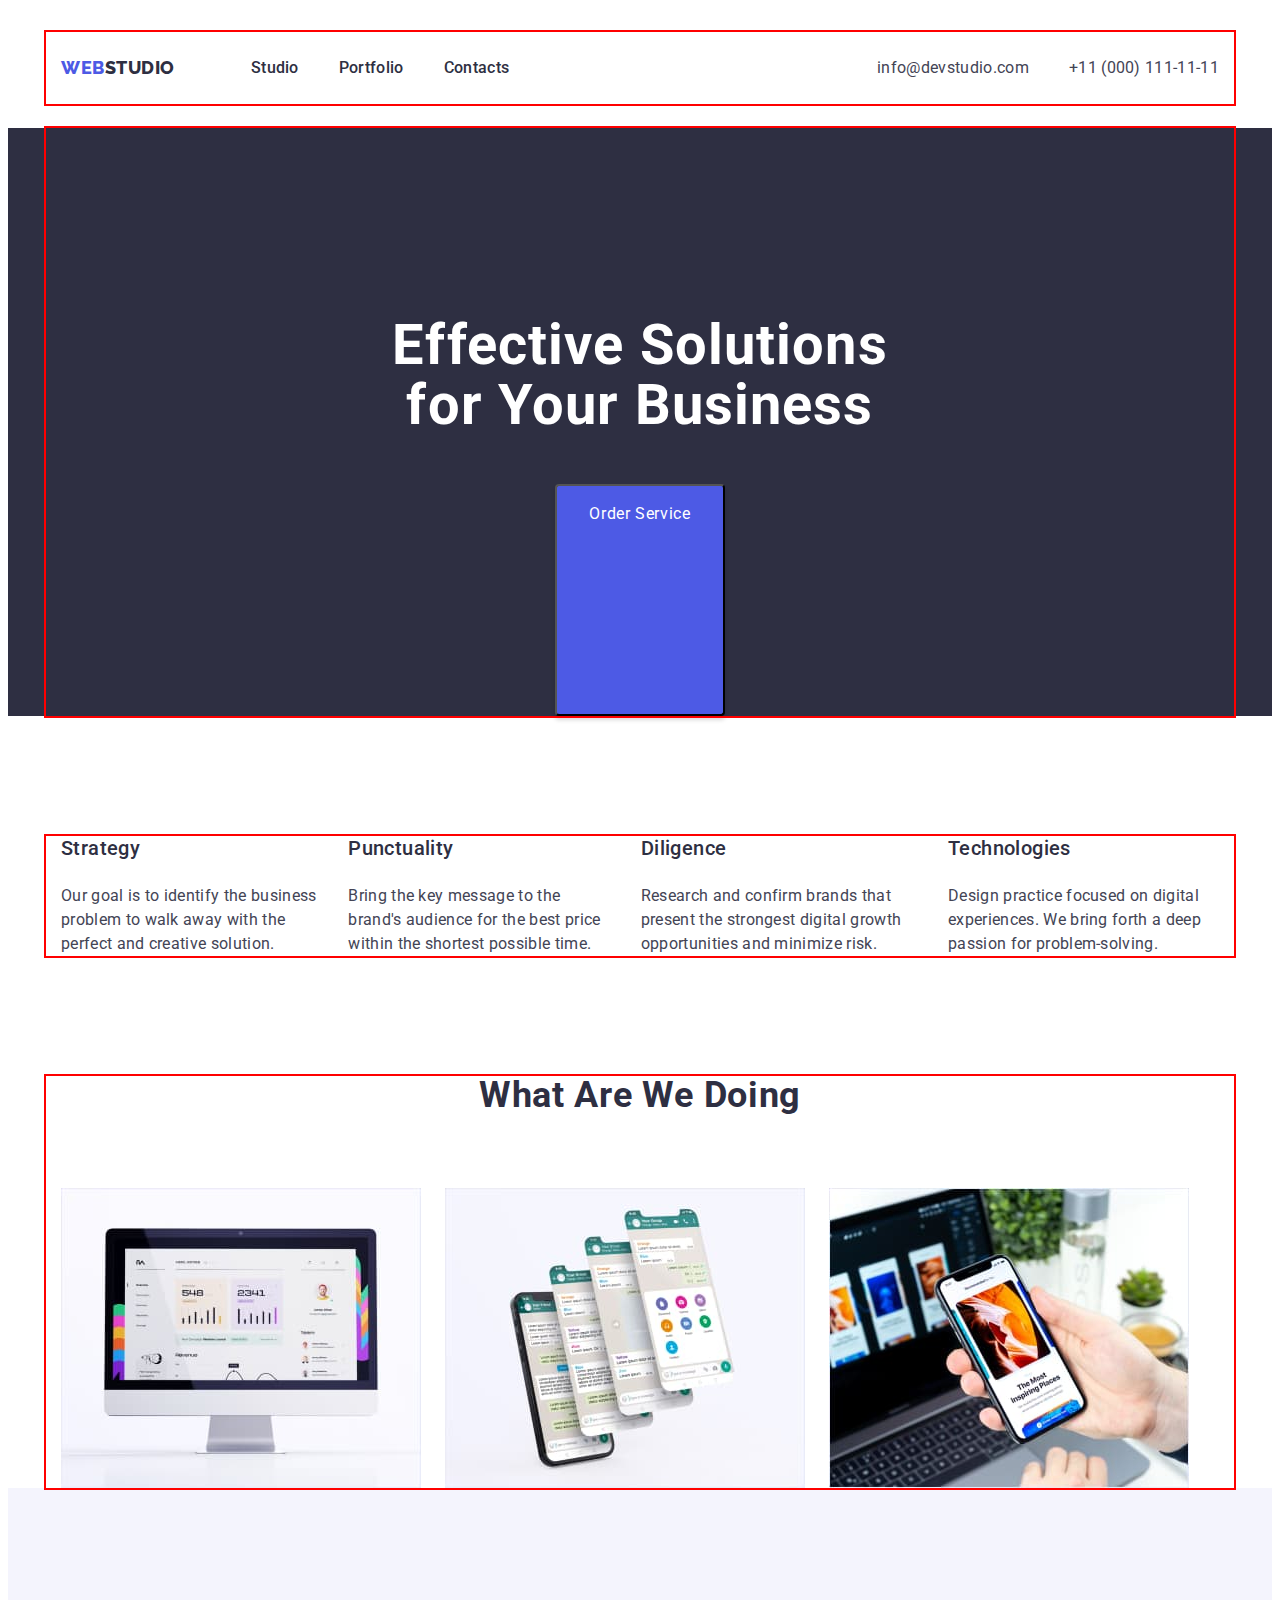
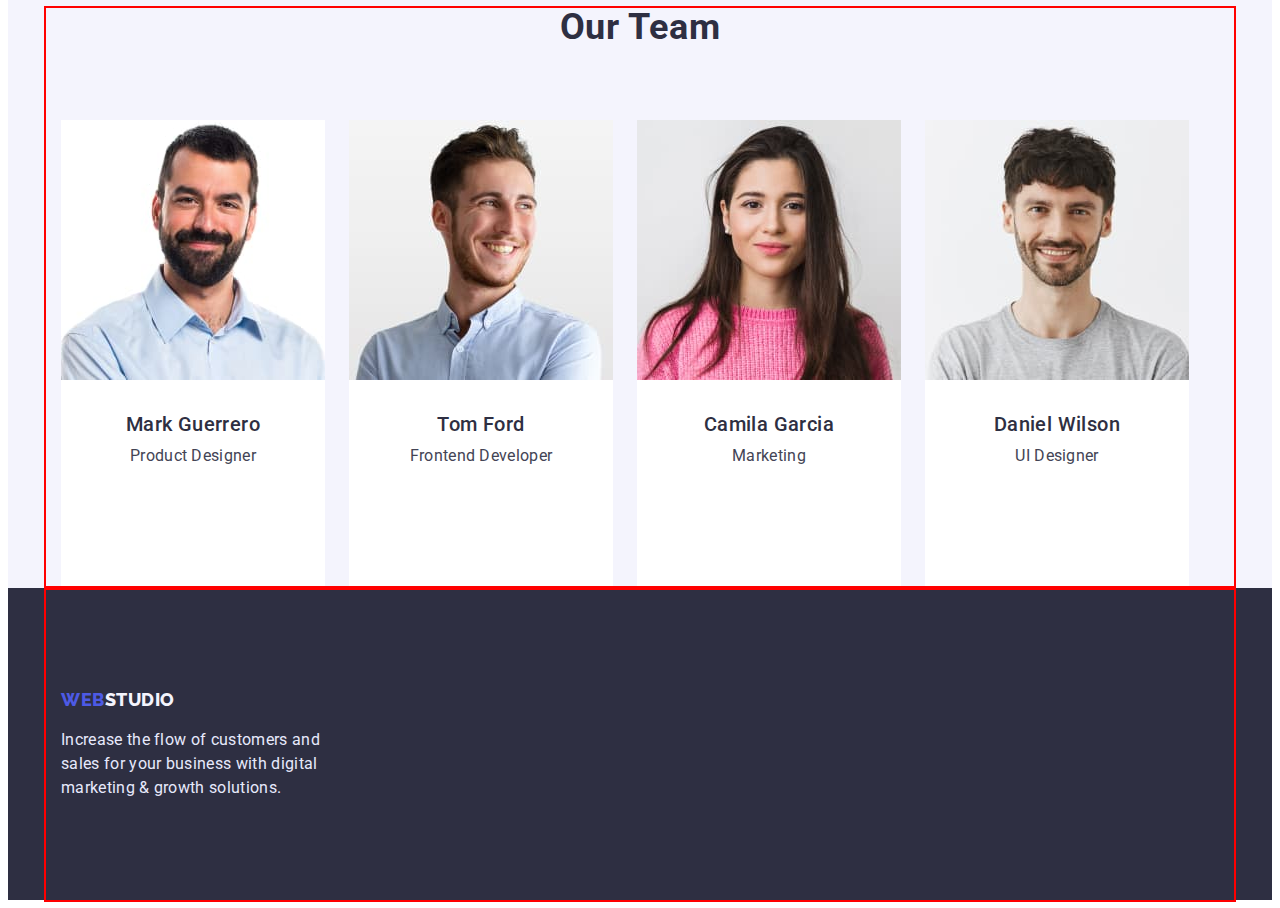
==== commit c7f19709: "1" ====
--- a/index.html
+++ b/index.html
@@ -202,7 +202,7 @@
     </main>
     <!-- footer -->
     <footer class="footer">
-      <div class="container">
+      <div class="container footer-container">
         <a class="logo link" href="./index.html"
           >Web<span class="footer-logo">Studio</span></a
         >
--- a/css/styles.css
+++ b/css/styles.css
@@ -68,6 +68,8 @@
 .header-nav {
        display: flex;
        align-items: center;
+       padding-top: 24px;
+       padding-bottom: 24px;
 }
 
 
@@ -261,12 +263,14 @@
 
 .about-list {
         display: flex;
+        gap: 24px;
 }
 
 .about {
         padding-top: 120px;
-        padding-bottom: 120px;
-}
+        
+}
+
 .title-about {
         font-style: normal;
         font-weight: 500;
@@ -274,6 +278,8 @@
         line-height: 1.2;
         letter-spacing: 0.02em;
         color: var(--second-title-color);
+
+        margin-bottom: 24px;
 }
 
 .title-text {
@@ -298,14 +304,25 @@
         letter-spacing: 0.02em;
         text-transform: capitalize;
         color: #2E2F42;
+        margin-bottom: 72px;
+        
 }
 
 .programs {
-        padding-bottom: 116px;
+        padding-top: 120px;
+        
+}
+
+.programs-item {
+        display: flex;
+        gap: 24px;
 }
 /* секція  4 ----------------------------------------------------*/
 .team {
         background: #F4F4FD;
+        padding-top: 120px;
+        
+        
 }
 .team-list {
         background: #FFFFFF;
@@ -321,6 +338,13 @@
         letter-spacing: 0.02em;
         text-transform: capitalize;
         color: #2E2F42;
+
+        margin-bottom: 72px;
+}
+
+.team-item {
+        display: flex;
+        gap: 24px;
 }
 
 
@@ -333,6 +357,7 @@
         text-align: center;
         letter-spacing: 0.02em;
         color: #2E2F42;
+        margin-top: 32px;
 }
 
 .team-text {
@@ -342,6 +367,8 @@
         text-align: center;
         letter-spacing: 0.02em;
         color: var(--adres-title-color);
+        margin-top: 8px;
+        padding-bottom: 120px;
 }
 
 
@@ -358,6 +385,7 @@
         letter-spacing: 0.03em;
         text-transform: uppercase;
         color: #4D5AE5;
+        
 }
 
 
@@ -372,6 +400,7 @@
         letter-spacing: 0.03em;
         text-transform: uppercase;
         color: #f4f4fd;
+        
 }
 
 .footer-text {
@@ -380,10 +409,21 @@
         line-height: 1.5;
         letter-spacing: 0.02em;
         color: #E7E9FC;
-        
+
+        width: 264px;
+        height: 72px;
+        left: 156px;
+        top: 2418px;
+        margin-top: 16px;
+        padding-bottom: 100px;
 }
 .footer {
 background: var(--second-title-color);
+
+}
+
+.footer-container {
+padding-top: 100px;
 }
 
  
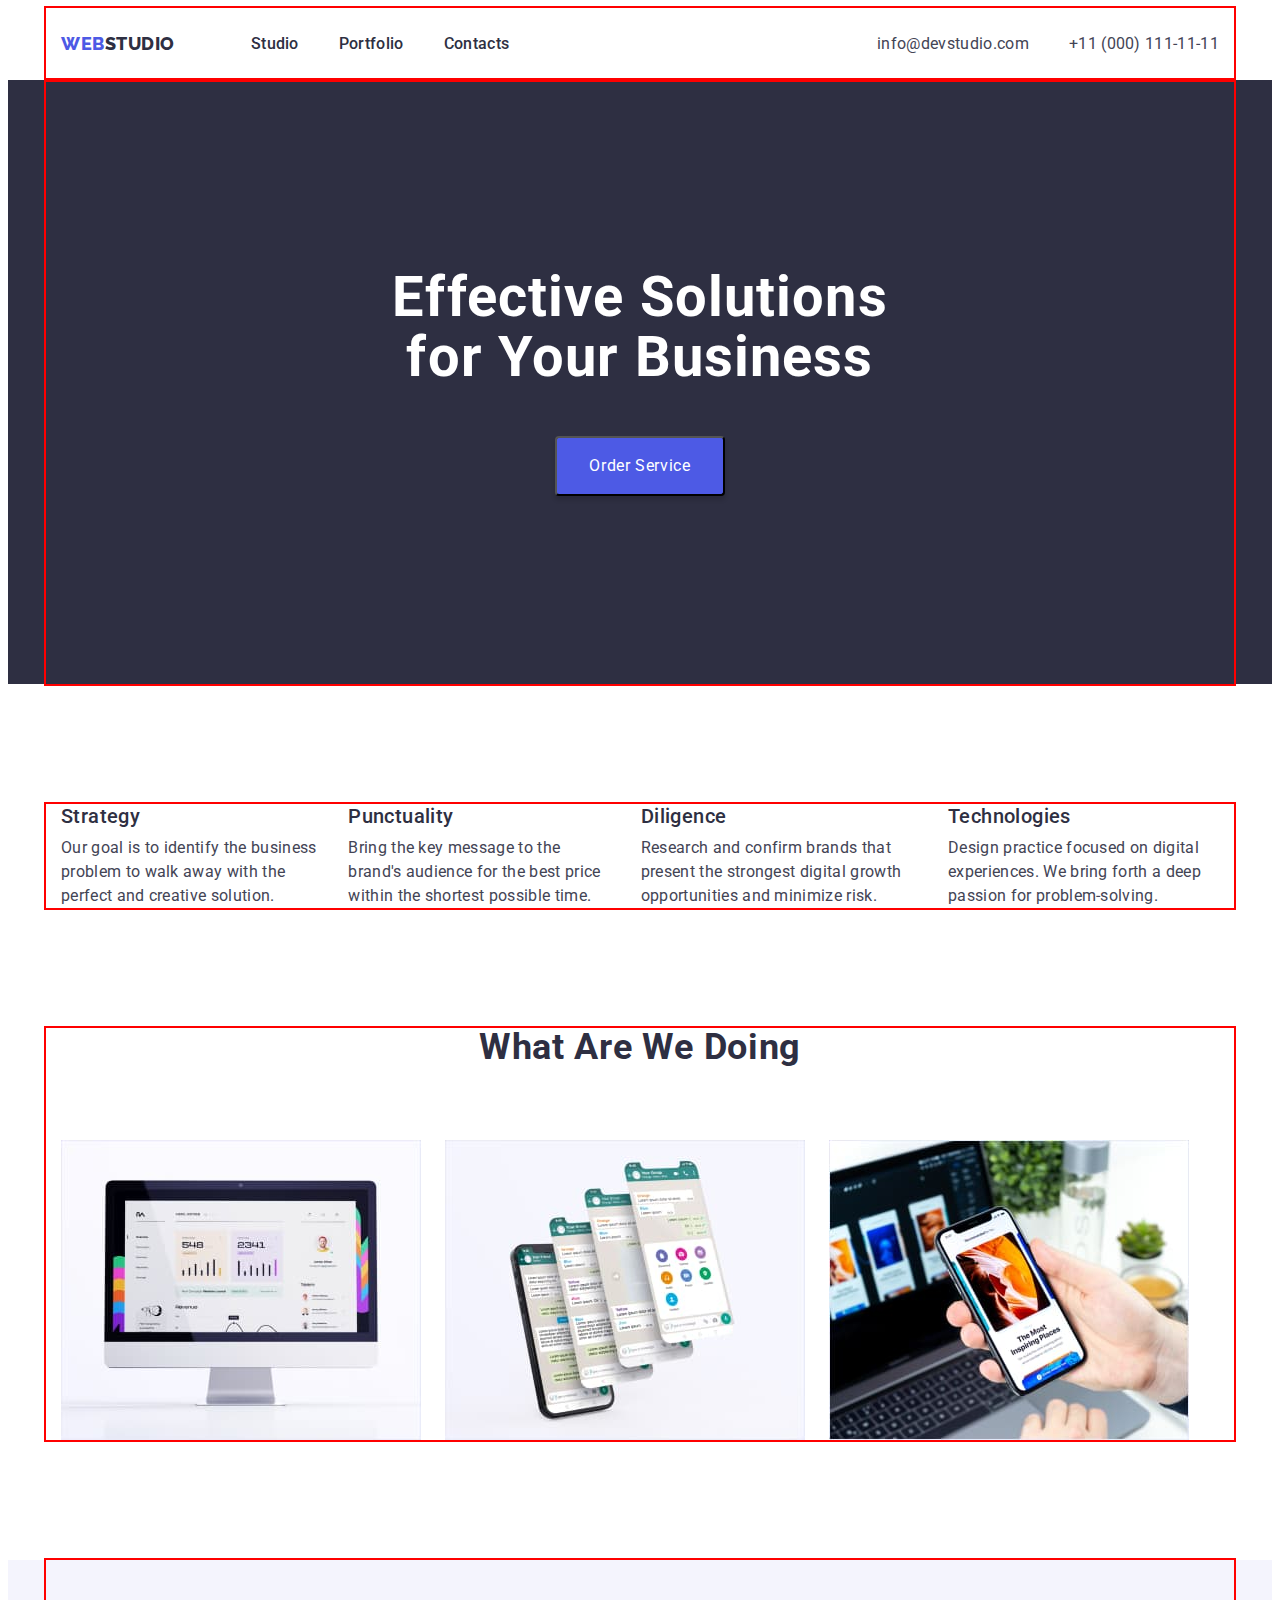
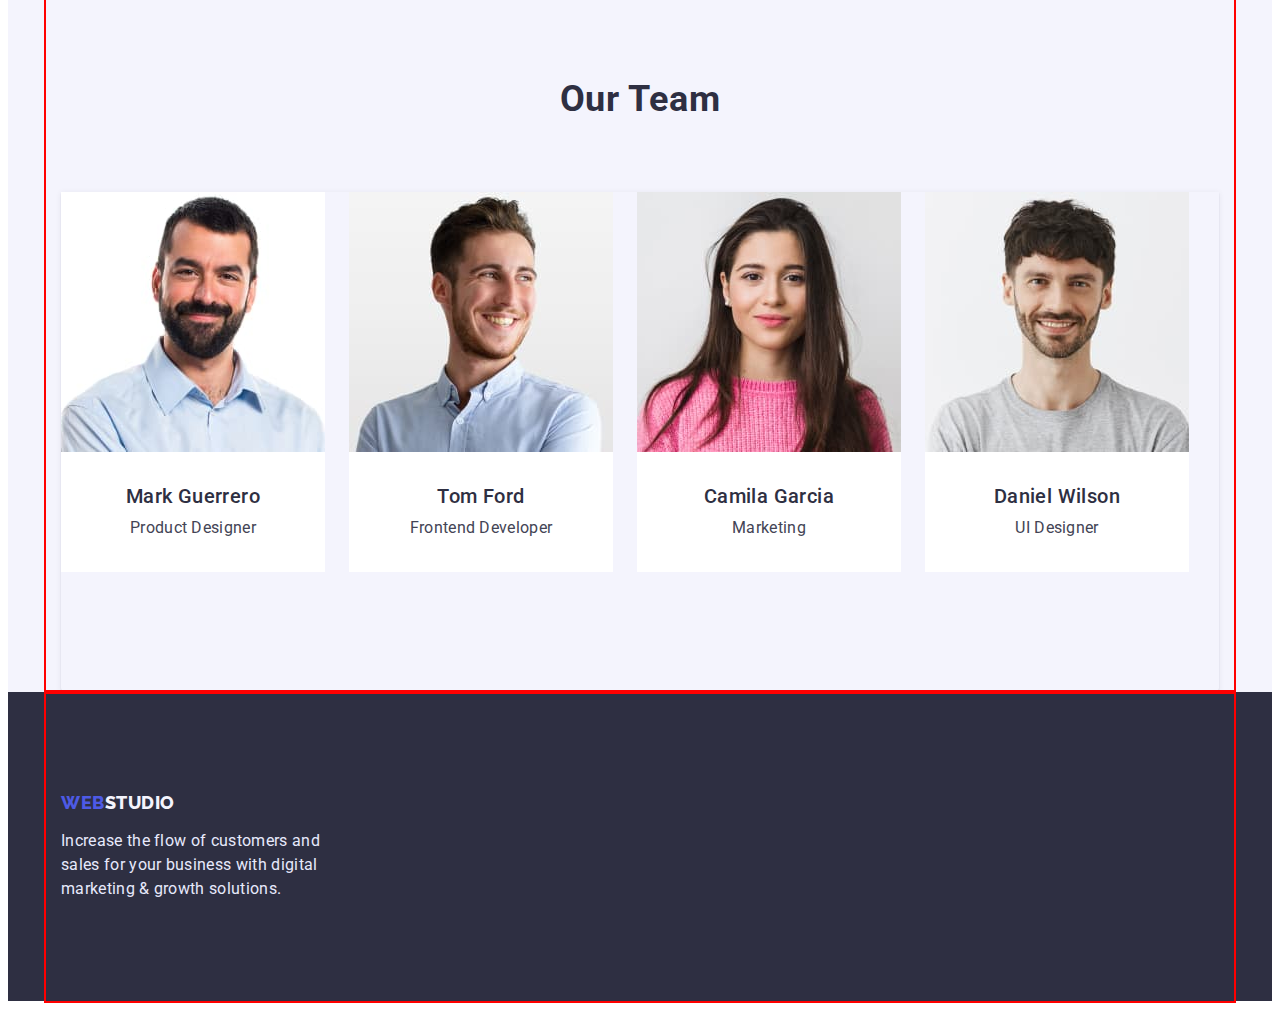
==== commit ca329538: "correct" ====
--- a/index.html
+++ b/index.html
@@ -73,7 +73,7 @@
       <section class="about">
         <div class="container">
           <h2 hidden class="hidden">About us</h2>
-          <ul class="about-list list">
+          <ul class="about-text list">
             <li>
               <h3 class="title-about">Strategy</h3>
 
--- a/css/styles.css
+++ b/css/styles.css
@@ -1,6 +1,7 @@
 body {
     font-family: 'Roboto', sans-serif;
     color: #434455
+       
 }
 :root {
         --main-title-color: #ffffff ;
@@ -27,9 +28,6 @@
         cursor: pointer;
 }
 
-
-
-/* логотип ----------------------------------------------------------*/
 .container {
         width: 1158px;
         padding-left: 15px;
@@ -37,13 +35,16 @@
         margin: 0 auto;
         outline: 2px solid red;
 
-       
-}
+
+}
+
+/* логотип ----------------------------------------------------------*/
+
 
 .web-container {
-       display: flex;
-       align-items: center; 
-justify-content: space-between;
+        display: flex;
+        align-items: center; 
+        justify-content: space-between;
 }
 
 .header-list {
@@ -60,8 +61,8 @@
         text-decoration: none;
 }
 .header {
-        padding-top: 24px;
-        padding-bottom: 24px;
+       
+        
         
 }
 
@@ -78,7 +79,7 @@
         font-weight: 800;
         font-family: 'Raleway', sans-serif;
         font-size: 18px;
-        line-height: 1.33;
+        line-height: 1.17;
         display: flex;
         align-items: center;
         letter-spacing: 0.03em;
@@ -93,7 +94,7 @@
         font-weight: 800;
         font-family: 'Raleway', sans-serif;
         font-size: 18px;
-        line-height: 1.33;
+        line-height: 1.17;
         display: flex;
         align-items: center;
         letter-spacing: 0.03em;
@@ -154,31 +155,32 @@
 }
 
 
-/* секція 1 ---------------------------------------------------*/
+/* секція 1 --студія-----------------------------------------*/
 .title {
         width: 496px;
         font-size: 56px;
         line-height: 1.07;
+        
+        letter-spacing: 0.02em;
+        color: #FFFFFF;
+        margin: 0 auto;
+        
+        
+        
+}
+
+.hero-title {
+        padding-top: 188px;
+        padding-bottom: 188px;
         text-align: center;
-        letter-spacing: 0.02em;
-        color: #FFFFFF;
-
-        padding-top: 188px;
-        
-        margin: 0 auto;
-        
-}
-
-.hero {
-       
-        
+        margin-left: auto;
+        margin-right: auto;
+        max-width: 2560px;
 }
 
 /* кнопки ---------------------------------------------*/
 
-.hero-title {
-text-align: center;
-}
+
 .hero-button{
         font-family: var(--paragraph-title-font-family);
         font-size: 16px;
@@ -189,12 +191,15 @@
         box-shadow: 0px 4px 4px rgba(0, 0, 0, 0.15);
         border-radius: 4px;
         
-        text-align: center;
+        display: block;
+        margin: 0 auto;
         padding: 16px 32px;
         margin-top: 48px;
-        padding-bottom: 188px;
-
-        
+
+        
+}
+.button {
+
 }
 
 
@@ -207,8 +212,8 @@
 .hero-list {
        margin-left: 271px;
         display: flex;
-                flex-wrap: wrap;
-                column-gap: 24px;
+        flex-wrap: wrap;
+        gap: 24px;
                 
 }
 
@@ -224,7 +229,7 @@
         letter-spacing: 0.04em;
         color: #4D5AE5;
         background: #F4F4FD;
-        cursor: pointer
+        cursor: pointer;
         display: flex;
         flex-direction: row;
         justify-content: center;
@@ -247,53 +252,117 @@
         color: #FFFFFF;
 }
 
-
-
-/* hero -------------------------------------------*/
+.hero-none {
+        padding-top: 96px;
+}
+
+
+
+/* hero ----студія---------------------------------*/
 
 
 .hero {
 background: var(--second-title-color);
 
-}
-
-
-
-/* секція  2 ----------------------------------------------------*/
-
-.about-list {
-        display: flex;
-        gap: 24px;
-}
-
-.about {
-        padding-top: 120px;
-        
-}
-
-.title-about {
+
+}
+
+
+
+/* секція  2 ----портфоліо---------------------------------------*/
+.border {
+        background: #FFFFFF;
+        box-shadow: 0px 1px 6px rgba(46, 47, 66, 0.08), 0px 1px 1px rgba(46, 47, 66, 0.16), 0px 2px 1px rgba(46, 47, 66, 0.08);
+        border-radius: 0px 0px 4px 4px;
+}
+
+
+
+.about-service {
+        
+        display: flex;
+        flex-wrap: wrap;
+        gap: 48px 24px;
+        margin-top: 72px;
+        padding-bottom: 120px;
+}
+
+.servise-item {
+        
+        flex-basis: auto;
+}
+.title-service {
         font-style: normal;
         font-weight: 500;
         font-size: 20px;
         line-height: 1.2;
         letter-spacing: 0.02em;
         color: var(--second-title-color);
-
-        margin-bottom: 24px;
+        margin: 32px 54px 8px 16px;
+}
+
+.service-text {
+        font-size: 16px;
+        line-height: 1.5;
+        letter-spacing: 0.02em;
+        color: var(--adres-title-color);
+        margin-left: 16px;
+        padding-bottom: 32px;
+
+}
+
+
+
+/* секція 2 --------студія----------------------------------- */
+
+.about {
+        padding-top: 120px;
+        
+}
+.about-text {
+        display: flex;
+        gap: 24px;
+        
+
+        
+        
+}
+.about-list {
+        
+}
+
+.title-about {
+        font-style: normal;
+        font-weight: 500;
+        font-size: 20px;
+        line-height: 1.2;
+        letter-spacing: 0.02em;
+        color: var(--second-title-color);
+        margin-bottom: 8px;
+
+        
 }
 
 .title-text {
         
+        
         font-size: 16px;
         line-height: 1.5;
         letter-spacing: 0.02em;
         color: var(--adres-title-color);
-}
-
-
-/* секція  3 ----------------------------------------------------------*/
+        
+}
 .list {
         list-style: none;
+}
+
+/* секція  3 -----студія-------------------------------------------*/
+
+
+.programs {
+        padding-top: 120px;
+        padding-bottom: 120px;
+        
 }
 .programs-title {
         font-style: normal;
@@ -308,19 +377,20 @@
         
 }
 
-.programs {
-        padding-top: 120px;
-        
-}
+
 
 .programs-item {
         display: flex;
         gap: 24px;
 }
-/* секція  4 ----------------------------------------------------*/
+
+
+/* секція  4 -------студія-----------------------------------*/
 .team {
+       
         background: #F4F4FD;
-        padding-top: 120px;
+        
+        
         
         
 }
@@ -338,13 +408,18 @@
         letter-spacing: 0.02em;
         text-transform: capitalize;
         color: #2E2F42;
-
+        padding-top: 120px;
         margin-bottom: 72px;
+        
 }
 
 .team-item {
         display: flex;
         gap: 24px;
+        padding-bottom: 120px;
+        box-shadow: 0px 1px 6px rgba(46, 47, 66, 0.08), 0px 1px 1px rgba(46, 47, 66, 0.16), 0px 2px 1px rgba(46, 47, 66, 0.08);
+        border-radius: 0px 0px 4px 4px;
+        
 }
 
 
@@ -368,8 +443,10 @@
         letter-spacing: 0.02em;
         color: var(--adres-title-color);
         margin-top: 8px;
-        padding-bottom: 120px;
-}
+        padding-bottom: 32px;
+}
+
+
 
 
 /* футер -----------------------------------------------------------*/
@@ -394,7 +471,7 @@
         font-weight: 800;
         font-family: 'Raleway', sans-serif;
         font-size: 18px;
-        line-height: 1.33;
+        line-height: 1.17;
         display: flex;
         align-items: center;
         letter-spacing: 0.03em;
@@ -410,12 +487,12 @@
         letter-spacing: 0.02em;
         color: #E7E9FC;
 
-        width: 264px;
+        max-width: 264px;
         height: 72px;
         left: 156px;
         top: 2418px;
         margin-top: 16px;
-        padding-bottom: 100px;
+        
 }
 .footer {
 background: var(--second-title-color);
@@ -424,6 +501,6 @@
 
 .footer-container {
 padding-top: 100px;
-}
-
- 
+padding-bottom: 100px;
+}
+
